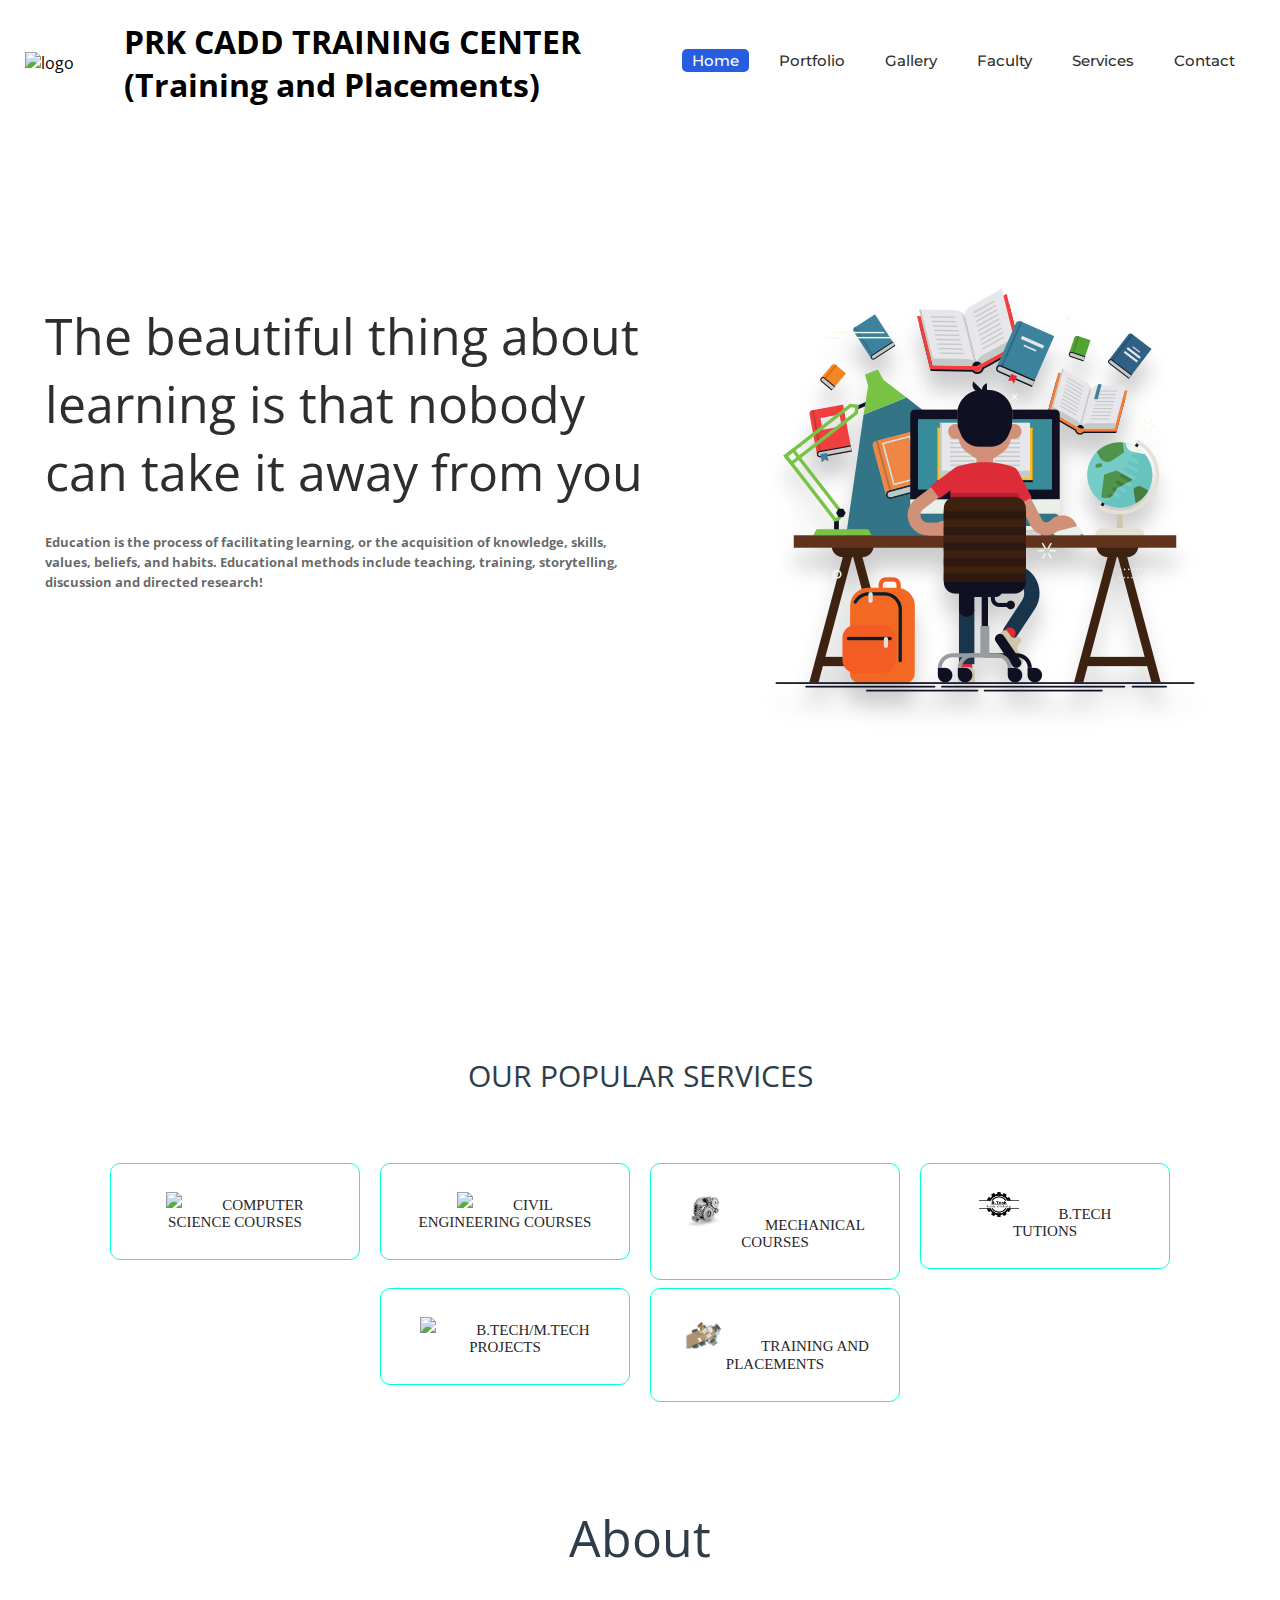
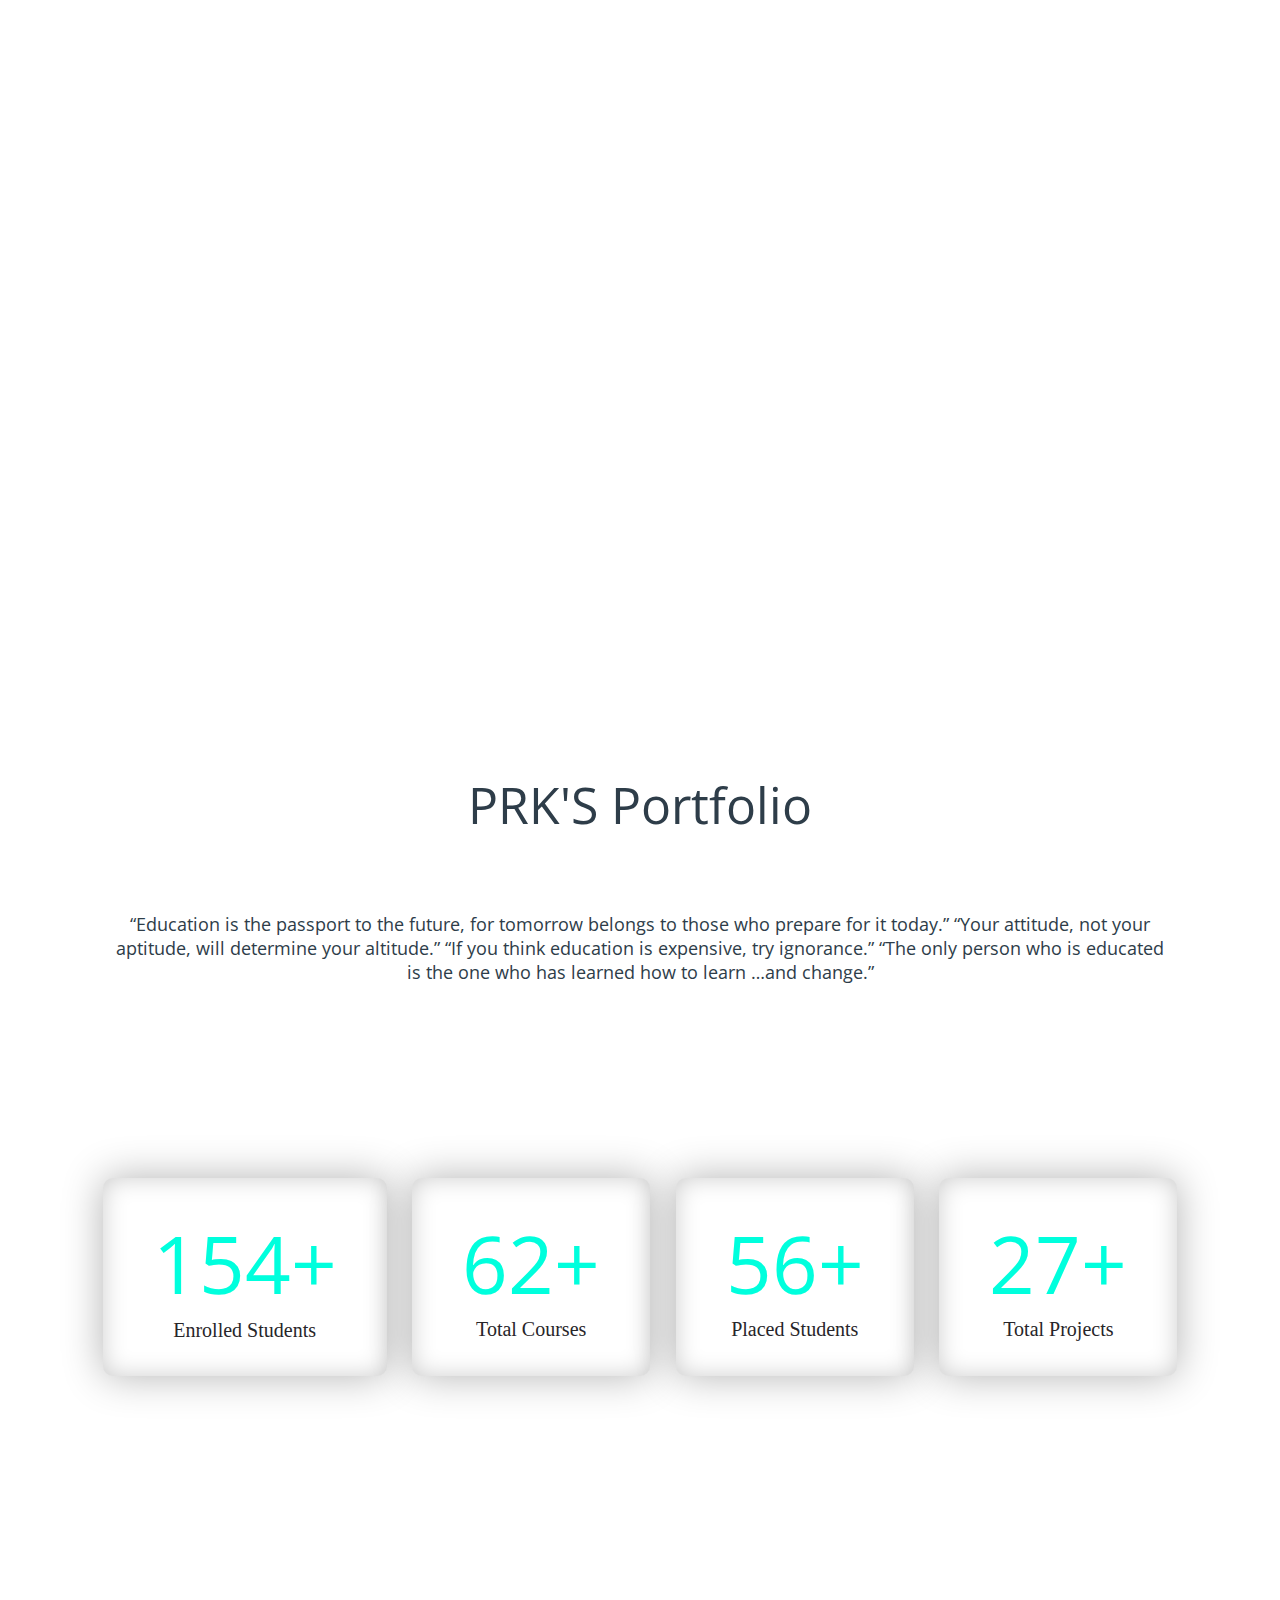
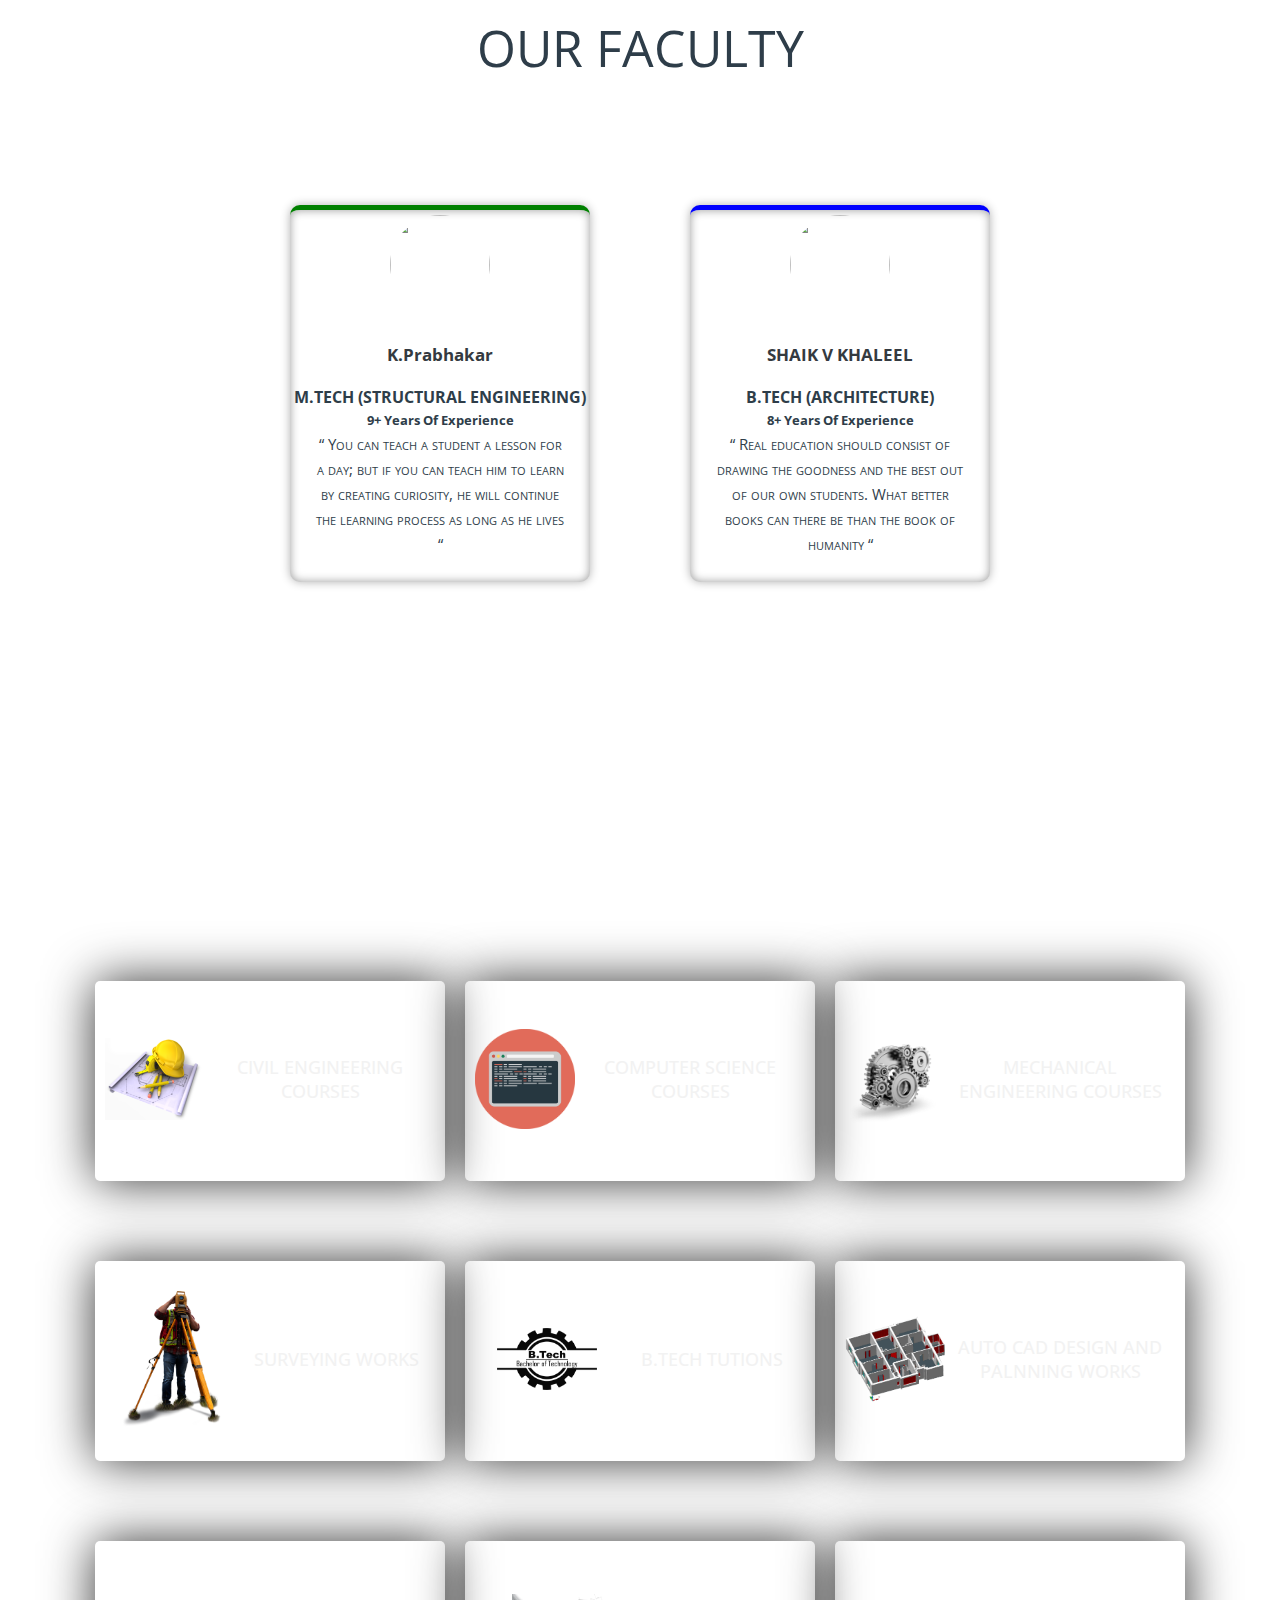
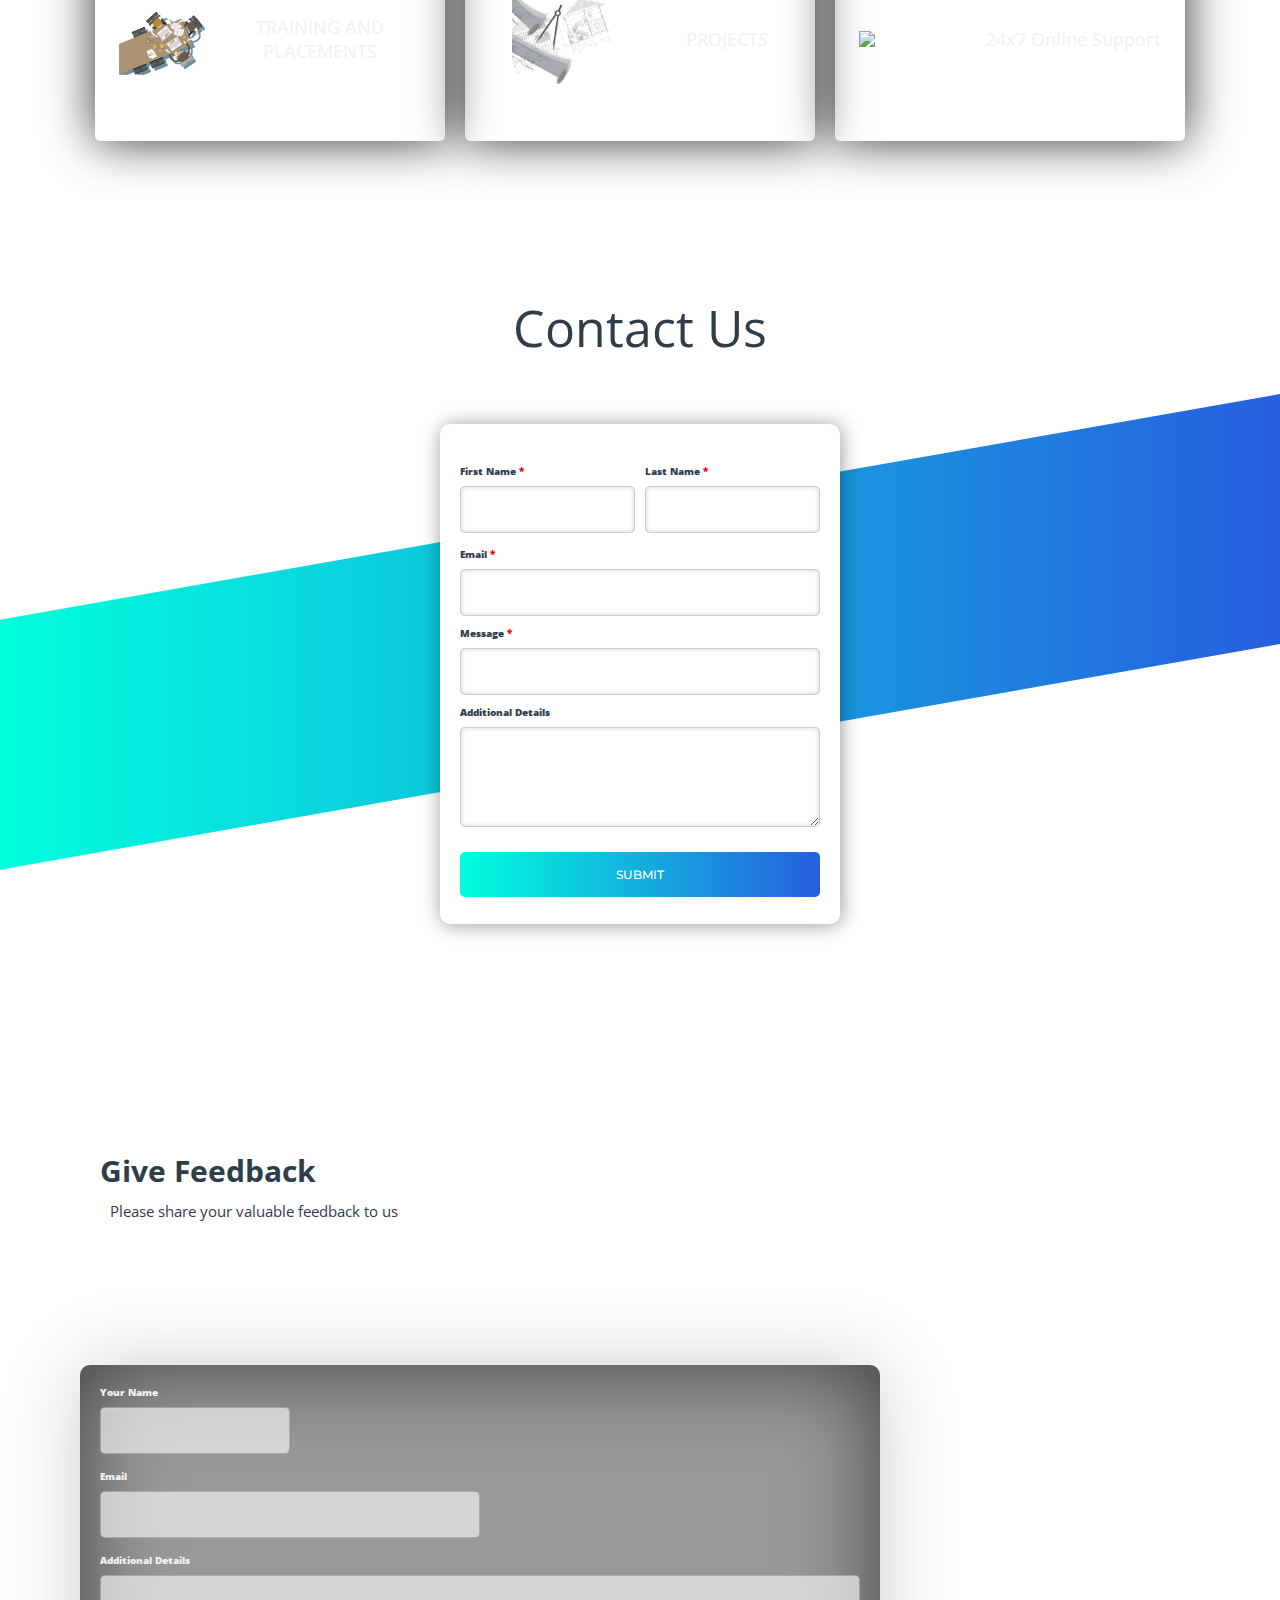
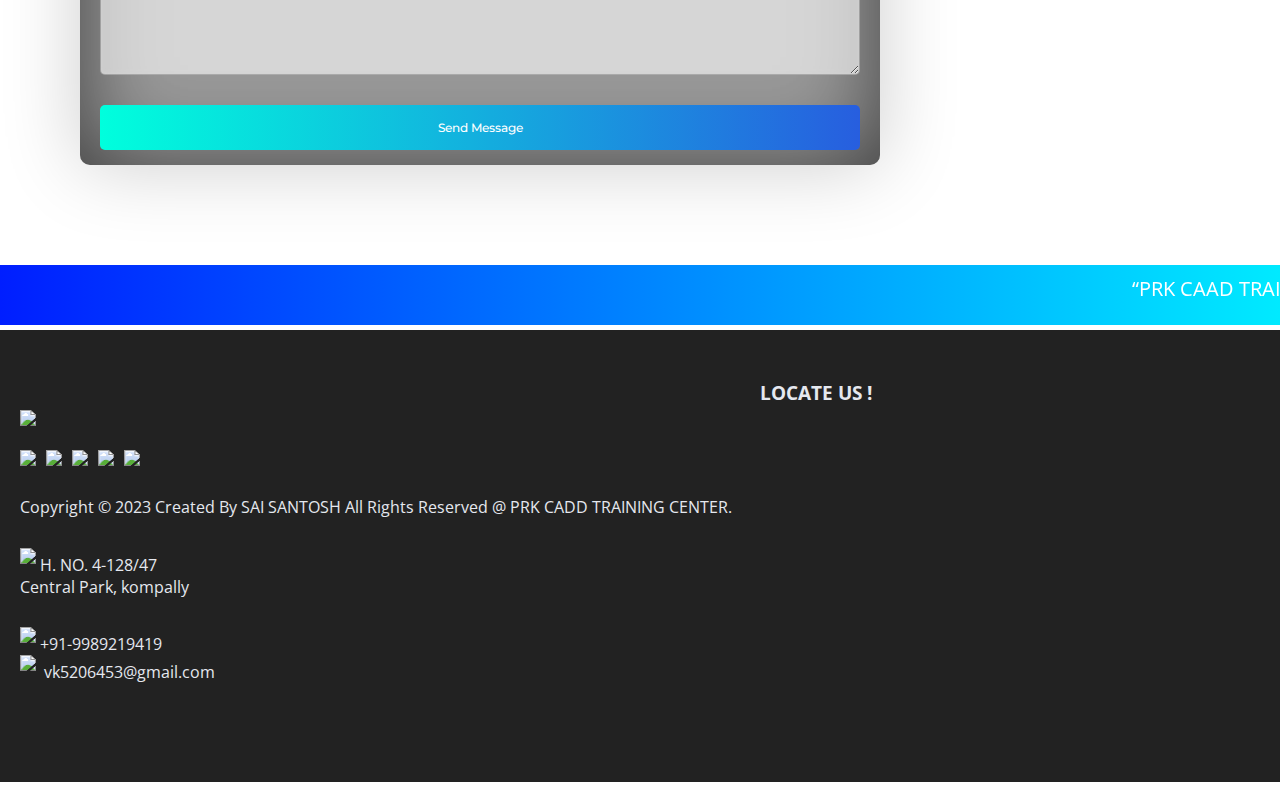
==== index.html @ 5e83eb1a "Add files via upload" ====
<!DOCTYPE html>
<html>
<head>
	<link rel="shortcut icon" type="png" href="images\icon\logo.png">
	<meta charset="utf-8">
	<meta http-equiv="X-UA-Comaptible" content="IE=edge">
	<title>PRK CADD TRAINING CENTER</title>
	<meta name="desciption" content="">
	<meta name="viewport" content="width=device-width, initial-scale=1">
	<link rel="stylesheet" type="text/css" href="style.css">
	<script type="text/javascript" src="script.js"></script>
	<script src="https://code.jquery.com/jquery-3.2.1.js"></script>
	<script>
		$(window).on('scroll', function(){
  			if($(window).scrollTop()){
  			  $('nav').addClass('black');
 			 }else {
 		   $('nav').removeClass('black');
 		 }
		})
	</script>
</head>
<body>
<!-- Navigation Bar -->
	<header id="header">
		<nav>
			<div class="logo"><img src="images\icon\logo.png" alt="logo"></div>

			<h1> PRK CADD TRAINING CENTER <br>   (Training and Placements)</h1>
			
			
			<ul>
				<li><a class="active" href="">Home</a></li>
				<li><a href="#portfolio_section">Portfolio</a></li>
				<li><a href="#portfolio_section">Gallery</a></li>
				<li><a href="#team_section">Faculty</a></li>
				<li><a href="#services_section">Services</a></li>
				<li><a href="#contactus_section">Contact</a></li>
			</ul>
			
			<img src="images/icon/menu.png" class="menu" onclick="sideMenu(0)" alt="menu">
		</nav>
		<div class="head-container">
			<div class="quote">
				<p>The beautiful thing about learning is that nobody can take it away from you</p>
				<h5>Education is the process of facilitating learning, or the acquisition of knowledge, skills, values, beliefs, and habits. Educational methods include teaching, training, storytelling, discussion and directed research!</h5>
				
			</div>
			<div class="svg-image">
				<img src="pcView.png" alt="svg">
			</div>
		</div>
		<div class="side-menu" id="side-menu">
			<div class="close" onclick="sideMenu(1)"><img src="images/icon/close.png" alt=""></div>
			<div class="user">
				<img src="images\icon\logo.png" alt="Username">
				<p>PRK CADD TRAINING CENTER (Training and Placements)</p>
			</div>
			<ul>
				<li><a href="#about_section">About</a></li>
				<li><a href="#portfolio_section">Portfolio</a></li>
				<li><a href="#portfolio_section">Gallery</a></li>
				<li><a href="#team_section">Faculty</a></li>
				<li><a href="#services_section">Services</a></li>
				<li><a href="#contactus_section">Contact</a></li>
				<li><a href="#feedBACK">Feedback</a></li>
			</ul>
		</div>
	</header>


<!-- Some Popular Subjects -->
	<div class="title">
		<span>OUR POPULAR SERVICES </span>
	</div>
	<br><br>
	<div class="course">
		<center><div class="cbox">
		<div class="det"><a href="subjects\computer_courses.html"><img src="images\courses\comimg.png">COMPUTER SCIENCE COURSES</a></div>
		<div class="det"><a href="subjects\civilengco.html"><img src="images\courses\civillg.jpeg">CIVIL ENGINEERING COURSES</a></div>
		<div class="det"><a href="subjects\mech.html"><img src="gallery\services\mech.png">MECHANICAL COURSES</a></div>
		<div class="det"><a href="subjects\b.techtu.html"><img src="gallery\services\btech.png">B.TECH TUTIONS</a></div>
		</div></center>
		<div class="cbox">
		<div class="det"><a href=""><img src="C:\Users\SAI SANTOSH\Desktop\prk2\gallery\services\proje.png">B.TECH/M.TECH PROJECTS</a></div>
		<div class="det"><a href=""><img src="gallery\services\placem.png">TRAINING AND PLACEMENTS</a></div>
		
		
		</div>
	</div>

	
<!-- ABOUT -->
	<div class="diffSection" id="about_section">
		<center><p style="font-size: 50px; padding: 100px">About</p></center>
		<div class="about-content">
				<div class="side-image">
					<img class="sideImage" src="images\extra\e4.jpg">
				</div>
				<div class="side-text">
					<h2>PRK CADD CENTRE </h2>
					<h3> Center of software education excellence !</h3>
					<p>Established in the year 2014, PRK CADD Training Center ( Training & Placements) in Kompally, Rangareddy, Hyderabad is a top player in the category Computer Software Training Institutes in the Rangareddy, Hyderabad.</p>
					<p>PRK CADD Training Center ( Training & Placements) in Rangareddy, Hyderabad is one of the leading businesses in the Computer Software Training Institutes. Also known for Computer Training Institutes, Language Classes For English Conversation, Computer Software Training Institutes, Computer Training Institutes For Python, Computer Training Institutes For Java, AUTOCAD Training Institutes, Computer Training Institutes For MS Office, Computer Training Institutes For C Programming and much more. Find Address, Contact Number, Reviews & Ratings, Photos, Maps of PRK CADD Training Center ( Training & Placements), Rangareddy, Hyderabad.</p>
				</div>
		</div>
	</div>


<!-- PORTFOLIO -->
	<div class="diffSection" id="portfolio_section">
		<center><p style="font-size: 50px; padding: 100px; padding-bottom: 40px;">PRK'S Portfolio</p></center>
		<div class="content">
			<p>
				“Education is the passport to the future, for tomorrow belongs to those who prepare for it today.” “Your attitude, not your aptitude, will determine your altitude.” “If you think education is expensive, try ignorance.” “The only person who is educated is the one who has learned how to learn …and change.”
			</p>
		</div>
	</div>
	<div class="extra">
		<p>The count is incresing day on day..</p>
		<div class="smbox">
		<span><center><div class="data">154+</div><div class="det">Enrolled Students</div></center></span>
		<span><center><div class="data">62+</div><div class="det">Total Courses</div></center></span>
		<span><center><div class="data">56+</div><div class="det">Placed Students</div></center></span>
		<span><center><div class="data">27+</div><div class="det">Total Projects</div></center></span>
		</div>
	</div>


	
		
	



<!-- TEAM -->
	<div class="diffSection" id="team_section">
		<center><p style="font-size: 50px; padding-top: 100px; padding-bottom: 60px;">OUR FACULTY</p></center>
		<div class="totalcard">
			<div class="card">
				<center><img src="images\creator\prk.jpg"></center>
				<center><div class="card-title">K.Prabhakar
				</div>
				<div id="detail">
					<h4> M.TECH (STRUCTURAL ENGINEERING)</h4>
					<h5> 9+ Years Of Experience</h5>
					<p>“ You can teach a student a lesson for a day; but if you can teach him to learn by creating curiosity, he will continue the learning process as long as he lives “</p>
					<div class="duty"></div>
					
				</div>
				</center>
			</div>
			<div class="card">
				<center><img src="images\creator\khaleel.jpg"></center>
				<center><div class="card-title">SHAIK V KHALEEL</div>
				<div id="detail">
					<h4> B.TECH (ARCHITECTURE)</h4>
					<h5> 8+ Years Of Experience</h5>
					<p>“ Real education should consist of drawing the goodness and the best out of our own students. What better books can there be than the book of humanity “</p>
					<div class="duty"></div>
					
				</div>
				</center>
			</div>
		</div>
	</div>


<!-- SERVICES -->
	<div class="service-swipe">
		<div class="diffSection" id="services_section">
		<center><p style="font-size: 50px; padding: 100px; padding-bottom: 40px; color: #fff;">Services</p></center>
		</div>
		<a href="subjects\civilengco.html"><div class="s-card"><img src="gallery\services\civil engineering.png"><p>CIVIL ENGINEERING COURSES</p></div></a>
		<a href="subjects\computer_courses.html"><div class="s-card"><img src="gallery\services\cse.png"><p>COMPUTER SCIENCE COURSES</p></div></a>
		<a href="subjects\mech.html"><div class="s-card"><img src="gallery\services\mech.png"><p>MECHANICAL ENGINEERING COURSES</p></div></a>
		<a href="#"><div class="s-card"><img src="gallery\services\surveying.png"><p>SURVEYING WORKS</p></div></a>
		<a href="subjects\b.techtu.html"><div class="s-card"><img src="gallery\services\btech.png"><p>B.TECH TUTIONS</p></div></a>
		<a href="#"><div class="s-card"><img src="gallery\services\autoplan.png"><p>AUTO CAD DESIGN AND PALNNING WORKS</p></div></a>
		<a href="#"><div class="s-card"><img src="gallery\services\placem.png"><p>TRAINING AND PLACEMENTS</p></div></a>
		<a href="#"><div class="s-card"><img src="gallery\services\proje.png"><p>PROJECTS</p></div></a>
		<a href="#contactus_section"><div class="s-card"><img src="images/icon/help.png"><p>24x7 Online Support</p></div></a>
	</div>



<!-- CONTACT US -->
	<div class="diffSection" id="contactus_section">
		<center><p style="font-size: 50px; padding: 100px">Contact Us</p></center>
		<div class="csec"></div>
		<div class="back-contact">
			<div class="cc">
			<form action="https://formspree.io/f/moqzjbyb"
			method="POST">
				<label>First Name <span class="imp">*</span></label><label style="margin-left: 185px">Last Name <span class="imp">*</span></label><br>
				<center>
				<input type="text" name="" style="margin-right: 10px; width: 175px" required="required"><input type="text" name="lname" style="width: 175px" required="required"><br>
				</center>
				<label>Email <span class="imp">*</span></label><br>
				<input type="email" name="mail" style="width: 100%" required="required"><br>
				<label>Message <span class="imp">*</span></label><br>
				<input type="text" name="message" style="width: 100%" required="required"><br>
				<label>Additional Details</label><br>
				<textarea name="addtional"></textarea><br>
				<button type="submit" id="csubmit">SUBMIT</button>
			</form>
			</div>
		</div>
	</div>


<!-- FEEDBACK -->
	<div class="title2" id="feedBACK">
		<span>Give Feedback</span>
		<div class="shortdesc2">
			<p>Please share your valuable feedback to us</p>
		</div>
	</div>

	<div class="feedbox">
		<div class="feed">
			<form action="mailto:vk5206453@@gmail.com" method="post" enctype="text/plain">
				<label>Your Name</label><br>
				<input type="text" name="" class="fname" required="required"><br>
				<label>Email</label><br>
				<input type="email" name="mail" required="required"><br>
				<label>Additional Details</label><br>
				<textarea name="addtional"></textarea><br>
				<button type="submit" id="csubmit">Send Message</button>
			</form>
		</div>
	</div>

<!-- Sliding Information -->
	<marquee style="background: linear-gradient(to right, #001eff, #00eaff); margin-top: 50px;" direction="left" onmouseover="this.stop()" onmouseout="this.start()" scrollamount="20"><div class="marqu">“PRK CAAD TRAINING CENTER A BEST PLACE OF CHOICE FOR ASPIRANTS LOOKING FOR THE TRAINING AND PLACEMENTS”</div></marquee>

<!-- FOOTER -->
<footer>
	<div class="footer-container">
		<div class="left-col">
			<img src="images\icon\logo.png" style="width: 150px;">
			<div class="logo"></div>
			<div class="social-media">
				<a href=""><img src="images\icon\fb.png"></a>
				<a href=""><img src="images\icon\insta.png"></a>
				<a href=""><img src="images\icon\tt.png"></a>
				<a href=""><img src="images\icon\ytube.png"></a>
				<a href=""><img src="images\icon\linkedin.png"></a>
			</div><br><br>
			<p class="rights-text">Copyright © 2023 Created By SAI SANTOSH All Rights Reserved @ PRK CADD TRAINING CENTER.</p>
			<br><p><img src="images\icon\location.png"> H. NO. 4-128/47 
				<br>Central Park, kompally</p><br>
			<p><img src="images\icon\phone.png"> +91-9989219419<br><img src="../images/icon/mail.png">&nbsp; vk5206453@gmail.com</p>
		</div>
		<div class="right-col">
			<!--location-->
			<h3> LOCATE US !</h3>

            <div style="width: 100%"><iframe width="500px" height="300px" frameborder="0" scrolling="no" marginheight="0" marginwidth="0" src="https://maps.google.com/maps?width=100%25&amp;height=600&amp;hl=en&amp;q=PRK%20CADD%20TRAINING%20CENTER%20KOMPALLY+(PRK%20CADD%20TRAINING%20CENTER)&amp;t=&amp;z=15&amp;ie=UTF8&amp;iwloc=B&amp;output=embed"><a href="https://www.maps.ie/distance-area-calculator.html">measure acres/hectares on map</a></iframe></div>
		</div>
	</div>
</footer>

</body>
</html>
---- style.css ----
@import url('https://fonts.googleapis.com/css?family=Montserrat:500&display=swap');
@import url('https://fonts.googleapis.com/css?family=Dancing+Script&display=swap');
@import url('https://fonts.googleapis.com/css?family=Open+Sans&display=swap');

* {
	box-sizing: border-box;
	margin: 0;
	padding: 40;
	padding-bottom: 1%;
}

html {
	scroll-behavior: smooth;
}
body {
	background: #FFF;
	font-family: 'Open Sans', sans-serif;
}

header {
	height: 90vh;
	/* background: #000; */
}
.black {
	box-shadow: 0 2px 10px rgba(0, 0, 0, 0.5);
}
nav {
	padding-top: 20px;
	padding-bottom: 20px;
	top: 0;
	position: fixed;
	display: flex;
	width: 100%;
	z-index: 1000;
	background: #fff;
	justify-content: space-around;
	transition: 1.5s;
	align-items: center;
}
nav ul {
	display: flex;
	align-items: center;
}
nav ul li {
	list-style: none;
	margin: 5px 10px;
}
nav ul li a {
	padding: 2px 10px;
	color: #2e2e2e;
	cursor: pointer;
	transition: .5s;
	text-decoration: none;
}
nav ul li a:hover {
	color: #fff;
	border-radius: 5px;
	background: #275edf;
}
.active {
	color: #fff;
	border-radius: 5px;
	background: #275edf;
}
.srch {
	padding: 2px 10px;
	display: flex;
	/* align-items: center; */
	justify-content: center;
	/* background: #0066ff; */
	border: 1px solid;
	border-radius: 20px;
}
.srch img {
	width: 25px;
	cursor: pointer;
}
.srch .search {
	/* padding: 2px 10px; */
	outline: none;
	border: none;
	background: transparent;
}

.get-started {
	margin-left: 50px;
	padding: 5px 20px;
	border: 2px solid #275edf;
	border-radius: 20px;
	text-decoration: none;
	
	transition: .5s;
	background-color: #275edf;
	color: #fff;
}
.get-started:hover {
	color: #2e2e2e;
	background: #fff;
}
.logo img{
	width: 120px;
	cursor: pointer;
	transition: all 1s;
}

a, button {
	float: left;
	font-family: "Montserrat", sans-serif;
	font-weight: 500;
	font-size: 15px;
	color: #2E3D49;
	display: block;
	text-decoration: none;
	text-align: center;
}
.head-container {
	margin-top: 245px;
	display: flex;
	flex-wrap: wrap;
	align-items: center;
	justify-content: space-around;
}
.quote {
	width: 600px;
	transform: translateY(-50px);
}
.quote h5 {
	margin-top: 20px;
	color: #0009;
	line-height: 20px;
}
.quote p {
	font-size: 50px;
	color: #2e2e2e;
}
.quote .play {
	margin-top: 20px;
	display: flex;
	/* justify-content: center; */
	align-items: center;
}
.quote .play img {
	width: 45px;
	cursor: pointer;
	filter: drop-shadow(0 0 10px #0002);
}
.quote .play span a{
	margin-left: 10px;
	font-size: 20px;
	font-weight: 900;
	color: rgba(0, 0, 0, 0.8);
	cursor: pointer;
}
.svg-image img{
	width: 500px;
	filter: drop-shadow(0 20px 10px rgba(0,0,0,0.2));
}

/* SIDE MENU */
.menu {
	cursor: pointer;
	width: 25px;
	display: none;
}
.side-menu {
	width: 100%;
	height: 100%;
	background: rgba(0, 42, 255, 0.993);
	position: absolute;
	top: 0;
	transition: .8s;
	z-index: 2000;
	transform: translateX(-100%);
}
.side-menu ul {
	margin-top: 35%;
	display: flex;
	flex-direction: column;
	justify-content: center;
	/* background: #00ffdd; */
}
.side-menu ul li {
	list-style: none;
	/* background: #009900; */
	display: flex;
	justify-content: center;
	align-items: center;
	/* border-bottom: 1px solid #fff; */
	/* padding: 10px 0px; */
}
.side-menu ul li:hover a{
	background: #fff;
	color: #275edf;
}
.side-menu ul li a{
	color: #FFF;
	width: 100%;
	font-size: 1em;
	/* background: #2E3D49; */
	text-decoration: none;
	padding: 15px 0px;
}
.close img{
	float: right;
	width: 35px;
	cursor: pointer;
	margin: 10px;
}
.user {
	display: flex;
	justify-content: center;
	align-items: center;
	margin-top: 10%;
}
.user img {
	width: 60px;
	border-radius: 50%;
	border: 2px solid #fff;
	filter: drop-shadow(0 10px 20px #0004);
	margin-right: 30px;
	cursor: pointer;
}
.user p {
	color: #fff;
	cursor: pointer;
}
.user img, .user p {
	opacity: 1;
}
/*Common things in all sections*/
#about_section, #portfolio_section, #team_section, #services_section, #contactus_section {
	font-family: 'Open Sans', sans-serif;
	color: #2E3D49;
	position: relative;
}
.diffSection {
	width: 100%;
	/*position: relative;*/
	justify-content: center;
	align-items: center;
}
.diffSection .content {
	margin: 10px;
	text-align: center;
	padding: 10px 100px;
	font-size: 1.1em;
}

/*PORTFOLIO*/
.extra {
	width: 100%;
}
.extra p {
	padding: 30px;
	padding-bottom: 150px;
	font-size: 50px;
	text-align: center;
	color: #fff;
	background-image: linear-gradient(rgba(0,0,0,0),rgba(0,0,0,0.7)),url("images/extra/b1.jpg");
	background-size: cover;
	background-attachment: fixed;
	font-family: cursive;
	z-index: -9;
}
.smbox {
	display: flex;
	flex-wrap: wrap;
	transform: translateY(-100px);
	justify-content: center;
}
.smbox span {
	margin: 1%;
	background: #fff;
	box-shadow: inset 0px 0px 25px rgba(0,0,0,0.2),
						0 0 40px rgba(0,0,0,0.3);
	border-radius: 10px;
	padding: 30px 50px;
	cursor: pointer;
}
.smbox span:hover {
	transform: scale(1.3);
	transition: .5s ease;
}
.smbox .data {
	font-size: 80px;
	color: #00ffdd;	
}
.smbox .det {
	font-size: 20px;
	color: #272529;
	font-family: cursive;
}

/*Title*/
.title {
	 margin-top: 0px; 
	font-family: 'Open Sans', sans-serif;
	font-size: 30px;
	text-align: center;
	color: #2E3D49;
}

/*ABOUT*/
.about-content {
	width: 100%;
	position: relative;
	justify-content: center;
	flex-wrap: wrap;
	display: flex;
	align-items: center;
}
.about-content .side-text {
	width: 550px;
	padding: 50px 40px;
	background: #fff;
	box-shadow: 2px 0 100px rgba(0,0,0,0.3);
	border-radius: 5px;
	text-align: justify;
	line-height: 22px;
	opacity: 0;
	transform: translateX(-100px);
	transition: 1s ease-in-out;
}
.about-content .side-text-appear {
	opacity: 1;
	transform: translateX(0px);
}
.about-content .side-text h2 {
	padding: 10px;
}
.about-content .side-text p {
	padding: 10px;
}
.about-content .side-image img {
	width: 90%;
	border-radius: 5px;
}
.sideImage {
	transform: translateX(100px);
	opacity: 0;
	transition: .8s ease-in-out;
}
.sideImage-appear {
	opacity: 1;
	transform: translateX(0px);
}

/*POPULAR SUBJECTS*/
.cbox {
	position: relative;
	width: 100%;
	display: inline-flex;
	flex-wrap: wrap;
	justify-content: center;
}
.cbox .det {
	width: 250px;
	height: 80px;
	margin: 10px;
	background: #fff;
	cursor: pointer;
}
.cbox .det a{
	justify-content: space-around;
	width: 250px;
	padding: 28px;
	border-radius: 10px;
	border: 1px solid #00ffdd;
	font-size: 15px;
	color: #272529;
	font-family: cursive;
	text-decoration: none;
}
.cbox .det a:hover {
	background: linear-gradient(to right, #00ffdd, #275edf);
	color: white;
}
.cbox .det a:hover img{
	filter: brightness(100);
}
.cbox img {
	width: 40px;
	margin-right: 40px;
}

/*TEAM SECTION*/
.totalcard {
	width: 100%;
	display: flex;
	flex-wrap: wrap;
	align-items: center;
	justify-content: center;
	margin-bottom: 50px;
}
.totalcard .card {
	margin: 50px;
	width: 300px;
	border-radius: 10px;
	background: #fff;
}
.totalcard .card{
	box-shadow: inset 0 0 10px rgba(0,0,0,0.4),
					0 0 10px rgba(0,0,0,0.3);
}
.card:nth-child(1){
	border-top: 5px solid green;
}
.card:nth-child(2){
	border-top: 5px solid blue;
}
.card:nth-child(1):hover {
	box-shadow: inset 0px 0px 10px rgba(0,255,0,0.5),
				1px 1px 30px rgba(0,255,0,0.5);
}
.card:nth-child(2):hover {
	box-shadow: inset 0px 0px 10px rgba(0,0,255,0.5),
				1px 1px 30px rgba(0,0,255,0.5);
}
.totalcard .card img {
	width: 100px;
	height: 100px;
	margin-top: 5px;
	cursor: pointer;
	border-radius: 50px;
	transition-duration: .8s;
}
.totalcard .card img:hover {
	transform: scale(3.5);
	border-radius: 0;
	box-shadow: 0 0 20px rgba(0,0,0,0.5);
}
#detail p{
	font-size: 15px;
	line-height: 25px;
	font-variant: small-caps;
	text-align: center;
	margin: 25px;
	margin-bottom: 0px;
	margin-top: 0px;
}
#detail button {
	outline: none;
	border-radius: 10px;
	border-style: none;
	border: 1px solid black;
	padding: 9px 25px;
	cursor: pointer;
	transition-duration: .4s;
}
#detail a {
	bottom: 80px;
	text-decoration: none;
	margin-bottom: 30px;
	margin-top: 20px;
	margin-left: 90px;
	align-self: center;
}
.btn-roshan:hover {
	background: rgba(0,255,0,0.7);
	color: #fff;
}
.btn-roshan2:hover {
	background: rgba(0,0,255,0.5);
	color: #fff;
}
.card-title {
	font-size: 17px;
	color: #343A40;
	padding: 20px;
	font-weight: 700;
}

/*Service Section*/
/*Service Section*/
.service-swipe {
	display: flex;
	flex-wrap: wrap;
	justify-content: center;
	align-items: center;
	background-image: linear-gradient(rgba(0,0,0,0),rgba(0,0,0,0.7)),url("bgservice.jpg");
	background-size: cover;
	background-attachment: fixed;
}
.service-swipe .s-card img {
	width: 100px;
}
.service-swipe a {
	padding: 0;
	margin: 40px 10px;
}
.service-swipe .s-card {
	display: flex;
	justify-content: space-around;
	padding: 10px;
	align-items: center;
	text-align: center;
	width: 350px;
	height: 200px;
	box-shadow: inset 0 0 20px rgba(255,255,255,0.05),
					0 0 50px rgba(0,0,0,0.8);
	border-radius: 5px;
	cursor: pointer;
	transition-duration: .5s;
}
.service-swipe .s-card p {
	color: #f2f2f2;
	font-size: 1.2em;
	font-family: 'Open Sans',sans-serif;
}
.service-swipe .s-card:hover {
	box-shadow: 0 0 50px rgba(255,255,255,0.8);
	transform: translateY(-10px);
}

/*Contact Us Section*/
.csec {
	background: linear-gradient(to right, #00ffdd, #275edf);
	background-attachment: fixed; 
	position: absolute;
	width: 100%;
	height: 250px;
	top: 200px;
	content: '';
	transform-origin: top right;
	transform: skewY(-10deg);
	z-index: -1;
}
.back-contact {
	margin-top: 0px;
	transform: translateY(-50px);
	display: flex;
	align-items: center;
	justify-content: space-around;
}
.cc {
	height: 400px;
	width: 400px;
	height: 500px;
	border-radius: 10px;
	justify-content: center;
	box-shadow: 1px 1px 20px rgba(0,0,0,0.4);
	background: #fff;
}
.cc form {
	margin: 5%;
	margin-top: 40px;
	width: 90%;
	height: 90%;
}
.cc form label {
	position: absolute;
	color: #2E3D49;
	font-size: 10px;
	font-weight: 800;
}
.cc form input {
	padding: 15px;
	margin-bottom: 10px;
	border-radius: 5px;
	box-shadow: inset 0 0 5px lightgray;
	border: 1px solid rgba(0,0,0,0.2);
	outline: none;
	color: #2E3D49;
	font-weight: 600;
}
.imp {
	color: red;
}
form textarea {
	width: 100%;
	height: 100px;
	box-shadow: inset 0 0 5px lightgray;
	border: 1px solid rgba(0,0,0,0.2);
	border-radius: 5px;
	outline: none;
	color: #2E3D49;
	font-weight: 600;
	padding: 15px;
}
#csubmit {
	margin-top: 20px; 
	background: linear-gradient(to right, #00ffdd, #275edf);
	border-radius: 5px;
	border-style: none;
	outline: none;
	width: 100%;
	padding: 15px 25px;
	color: #fff;
	font-size: 12px;
	cursor: pointer;
}

/*REVIEW SECTION*/
#makeitfull {
	display: flex;
	justify-content: center;
	transform: translateY(35px);
}
#makeitfull img {
	width: 50px;
}
.review {
	background: #F8F8F8;
	width: 100%;
}
.rev-container {
	padding: 10px 10%;
	display: flex;
	flex-wrap: wrap;
	justify-content: space-around;
}
.rev-container .rev-card {
	/*overflow: hidden;*/
	width: 550px;
	height: 240px;
	margin-bottom: 40px;
	background: #fff;
	display: flex;
	padding: 10px;
	box-shadow: 2px 2px 20px rgba(0,0,0,0.2);
}
.rev-card:hover {
	box-shadow: 1px 1px 5px rgba(0,0,0,0.2);
}
.identity {
	display: flex;
	flex-wrap: wrap;
	justify-content: center;
	padding: 10px;
}
.identity img {
	width: 120px;
	height: 120px;
	transition-duration: .8s;
	border-radius: 50%;
}
.identity img:hover {
	transform: scale(2.2);
	border-radius: 0px;
	box-shadow: 0 0 20px rgba(0,0,0,0.3);
}
.identity p {
	width: 150px;
	font-weight: bold;
	color: #2E3D49;
	text-align: center;
}
.identity h6 {
	width: 150px;
	text-align: center;
}
.identity .rating img {
	width: 12px;
	height: 12px;
	margin-right: 5px;
}
.rev-cont {
	overflow: hidden;
}
.rev-cont #title {
	padding: 10px;
	color: #2E3D49;
	font-weight: bold;
}
.rev-cont #content {
	padding: 10px;
	font-size: .9em;
	color: #2E3D49;
	line-height: 22px;
	text-align: justify;
}


/*FEEDBACK*/
.title2 {
	position: relative;
	margin-top: 150px;
	margin-left: 100px;
}
.title2 span{
	font-weight: 700;
	font-family: 'Open Sans', sans-serif;
	font-size: 30px;
	color: #2E3D49;
}
.title2 .shortdesc2 {
	padding: 10px;
	font-family: 'Open Sans', sans-serif;
	font-size: 15px;
	color: #2E3D49;
	margin-bottom: 10px;
}
.feedbox {
	margin-top: 50px;
	width: 100%;
	display: flex;
	background-image: linear-gradient(rgba(0,0,0,0),rgba(0,0,0,0.7)),url("images/extra/b4.jpg");
	background-size: cover;
	padding: 50px 80px;
	background-attachment: fixed;
}
.feed {
	width: 800px;
	height: 400px;
	position: relative;
	border-radius: 10px;
	justify-content: center;
	box-shadow: inset 0 0 90px rgba(0,0,0,0.6),
					0 0 80px rgba(0,0,0,0.2);
	background: rgba(0,0,0,0.4);
}
.feed form {
	width: 100%;
	height: 100%;
	padding: 20px;
}

.feed form label {
	position: absolute;
	color: #f2f2f2;
	font-size: 10px;
	font-weight: 800;
}
.feed form input, .feed textarea {
	padding: 15px;
	border-radius: 5px;
	box-shadow: inset 0 0 5px lightgray;
	border: 1px solid rgba(0,0,0,0.2);
	outline: none;
	color: #2E3D49;
	background: #fff9;
	font-weight: 600;
}
.feed form input {
	margin-bottom: 15px;
	width: 50%;
}
.feed form .fname {
	width: 25%;
}
.feed form textarea {
	width: 100%;
	height: 100px;
}
.feed #csubmit {
	margin-top: 25px; 
	background: linear-gradient(to right, #00ffdd, #275edf);
	border-radius: 5px;
	border-style: none;
	outline: none;
	width: 100%;
	padding: 15px 25px;
	color: #fff;
	font-size: 12px;
	cursor: pointer;
}

/*SCROLLING TEXT*/
.marqu {
	text-align: center;
	justify-content: center;
	color: #fff;
	font-size: 20px;
	padding: 10px;
}

/*FOOTER*/
footer {
	color: #E5E8EF;
	background: #000D;
	padding: 50px 0; 
}
footer .footer-container {
	max-width: 1300px;
	margin: auto;
	padding: 0 20px;
	display: flex;
	justify-content: space-between;
	align-items: center;
	flex-wrap: wrap-reverse;
}
footer .social-media img{
	width: 22px;
}
footer .logo {
	width: 180px;
	color: #fff;
}
footer .social-media a{
	margin-right: 10px;
	font-size: 22px;
	text-decoration: none;
}
footer .right-col h1{
	font-size: 26px;
}
footer .border{
	width: 100px;
	height: 4px;
	background: linear-gradient(to right, #00ffdd, #275edf);
	margin: 2px;
}
footer .newsletter-form {
	display: flex;
	justify-content: center;
	align-items: center;
	flex-wrap: wrap;
}
footer input::placeholder {
  color: white !important;
}
footer .txtb {
	flex: 1;
	padding: 18px 40px;
	font-size: 16px;
	background: #343A40;
	border: none;
	font-weight: 700;
	outline: none;
	border-radius: 5px;
	min-width: 260px;
	margin-top: 20px;
	color: white;
}
footer .btn {
	margin-top: 20px;
	padding: 18px 40px;
	font-size: 16px;
	color: #f1f1f1;
	background: linear-gradient(to right, #00ffdd, #275edf);
	border: none;
	font-weight: 700;
	outline: none;
	border-radius: 5px;
	margin-left: 20px;
	cursor: pointer;
	transition: opacity .3s linear;	
}
footer .btn:hover {
	opacity: .7;
}

/*PROPERTIES FOR MAKING WEBSITE RESPONSIVE*/
@media screen and (max-width: 960px) {
	.footer-container {
		max-width: 600px;
	}
	.right-col {
		width: 100%;
		margin-bottom: 60px;
	}
	.left-col {
		width: 100%;
		text-align: center;
	}
	.social-media {
		display: flex;
		justify-content: center;
	}
	.logo {
		transition: 1s;
		margin-left: 30%;
	}
	nav ul, .srch, .get-started{
		display: none;
	}
	.menu {
		display: block;
	}
	nav {
		padding-bottom: 20px;
		border-bottom: 1px solid #0005;
		/* position: fixed; */
		/* top: 0; */
	}
	.quote p, .quote h5, .play {
		justify-content: center;
		text-align: center;
	}
	.quote p {
		font-size: 30px;
	}
	.service-container .right-side img {
		width: 90%;
	}
	.title {
		margin-top: 0px;
	}
	
}
@media screen and (max-width: 700px) {
	footer .btn{
		margin: 0;
		width: 100%;
		margin-top: 20px;
	}
	.svg-image img {
		width: 90%;
		margin: 20px;
		/* align-self: center; */
	}
}

@media screen and (max-width: 1000px) {	
	.feedbox form input, .feedbox form .fname{
		width: 100%;
	}
}
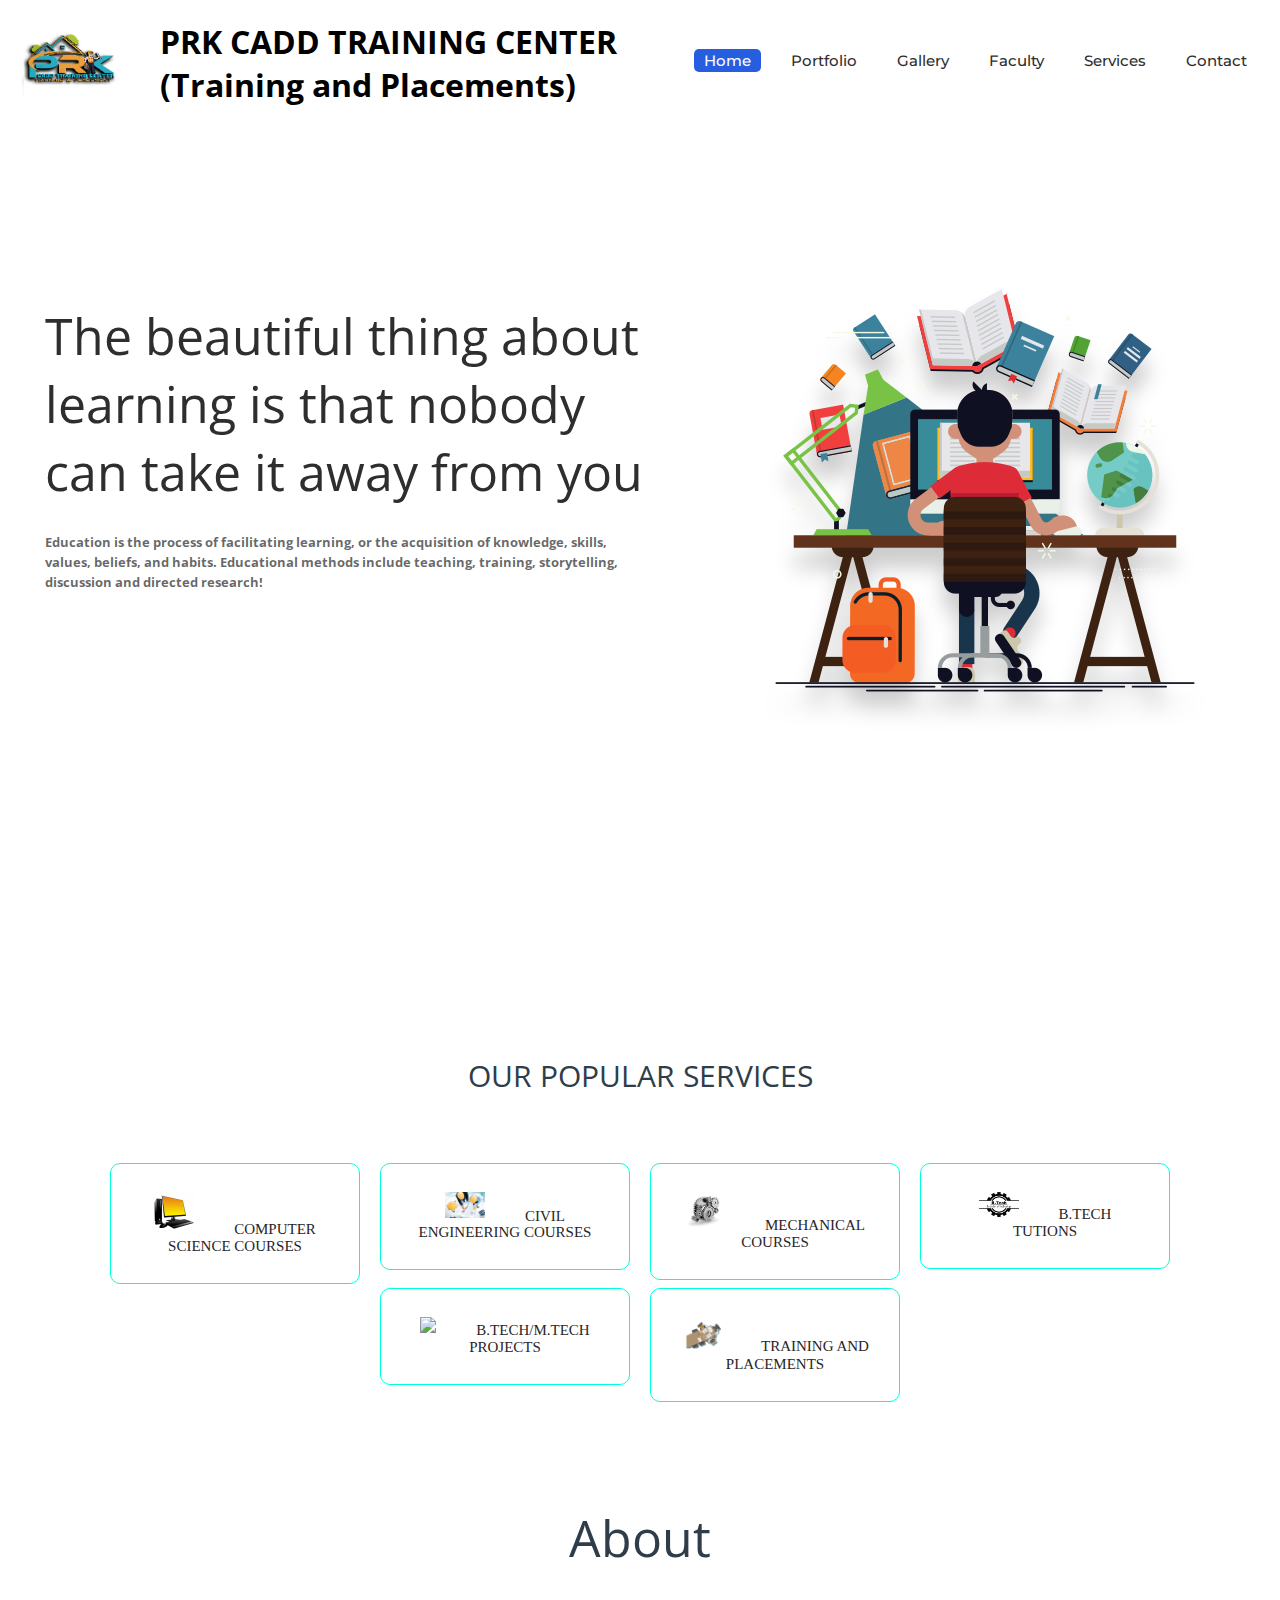
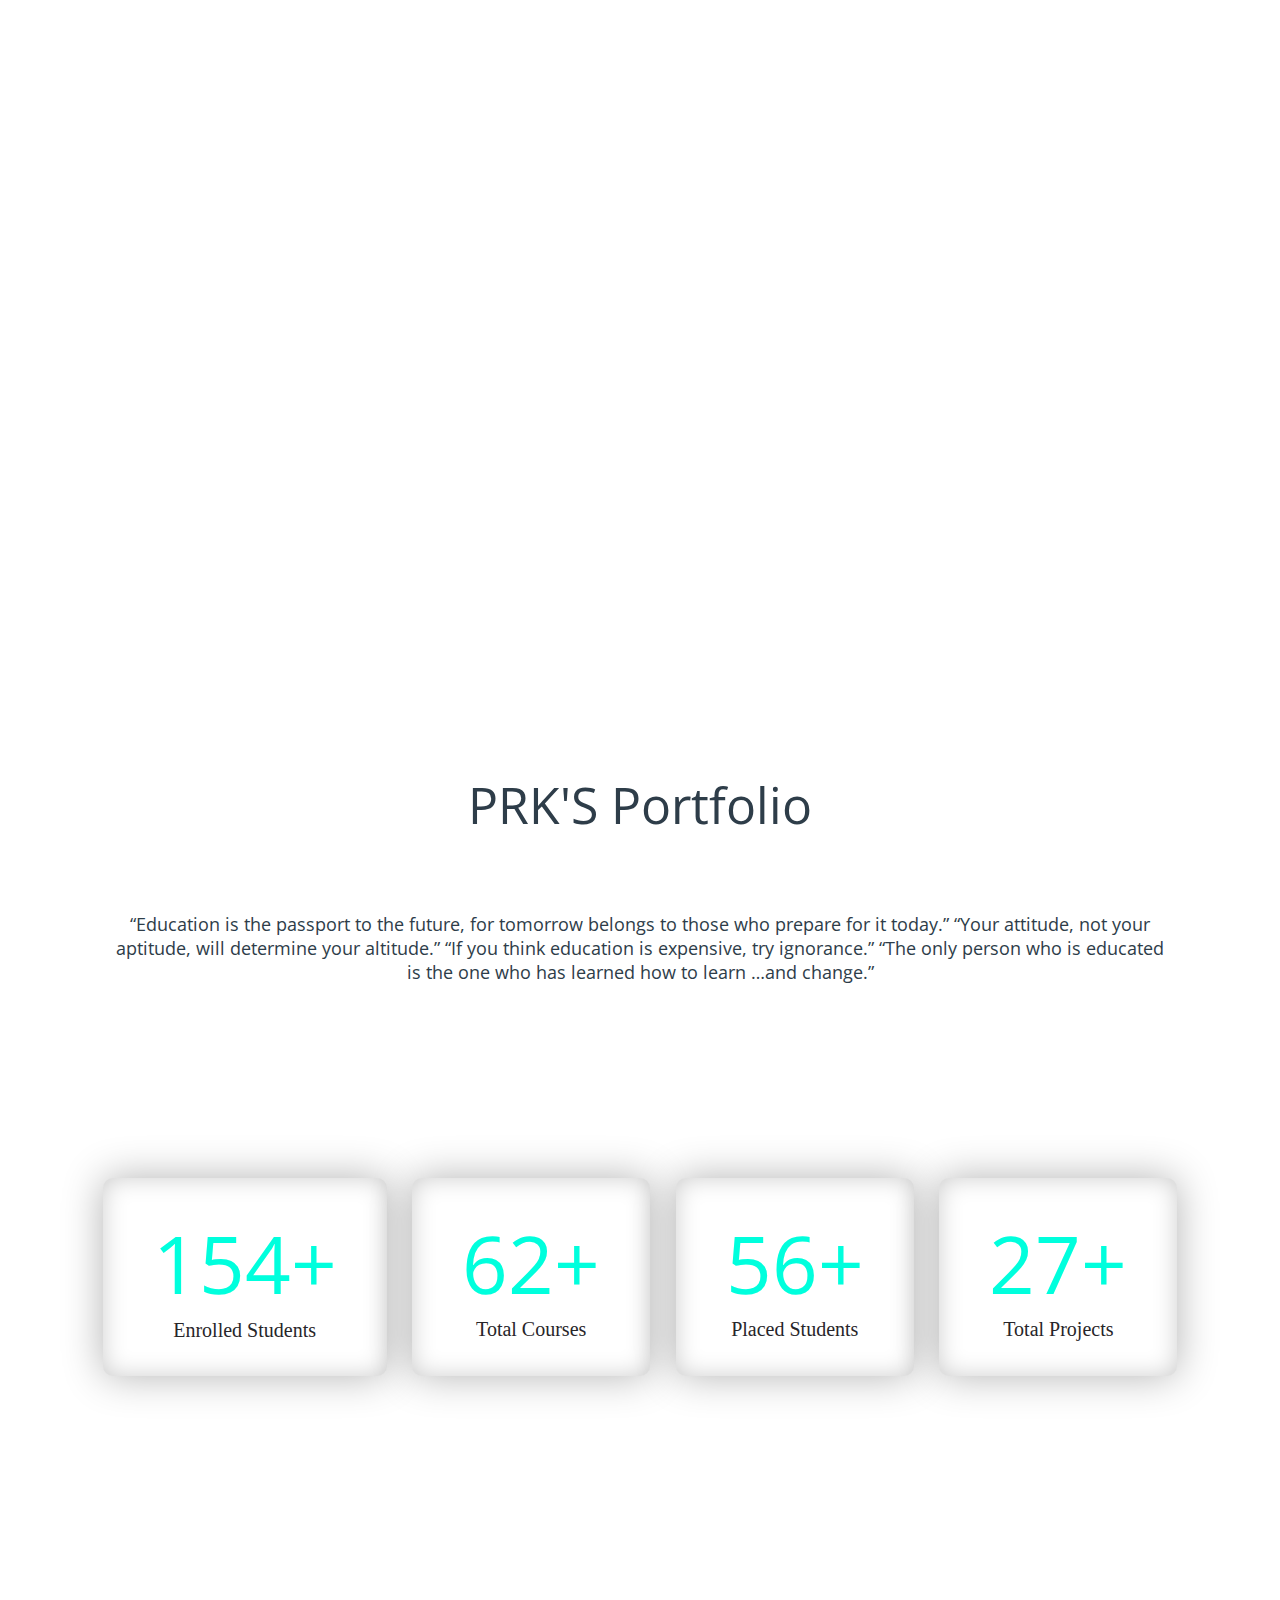
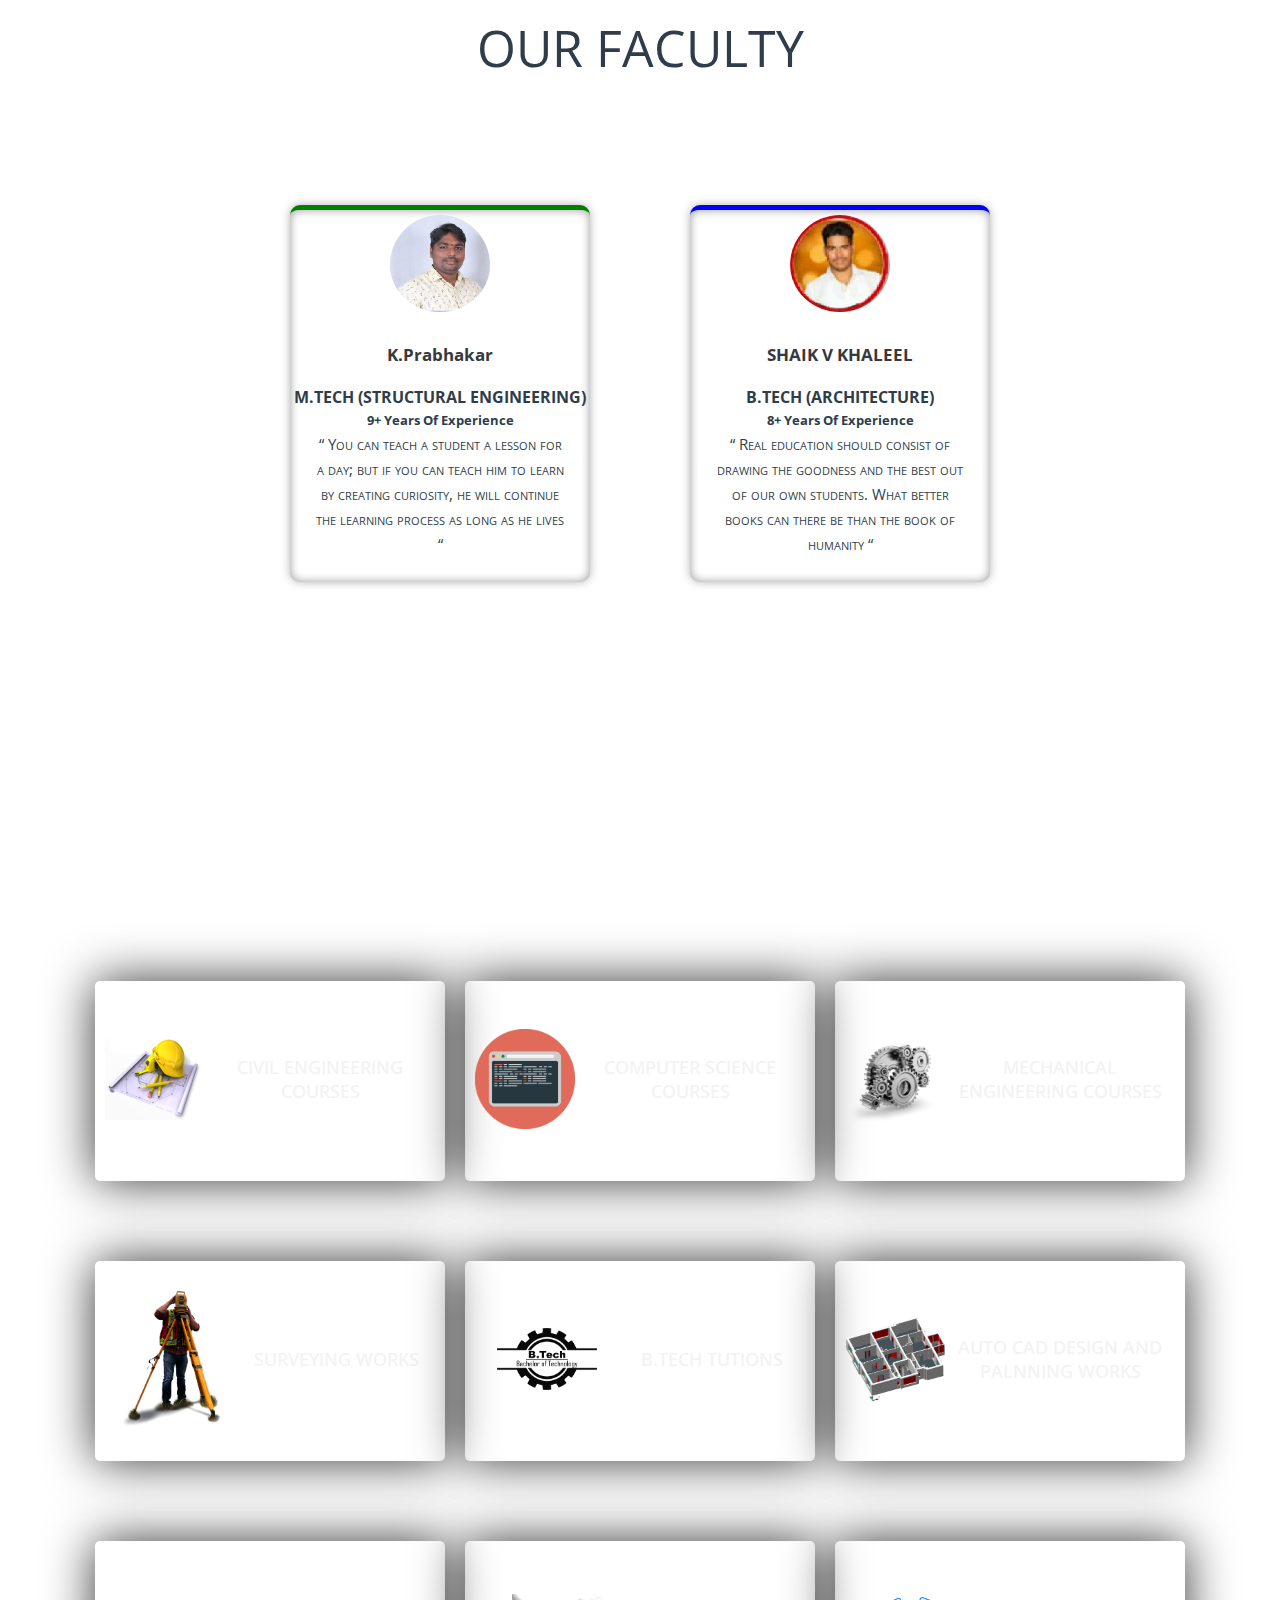
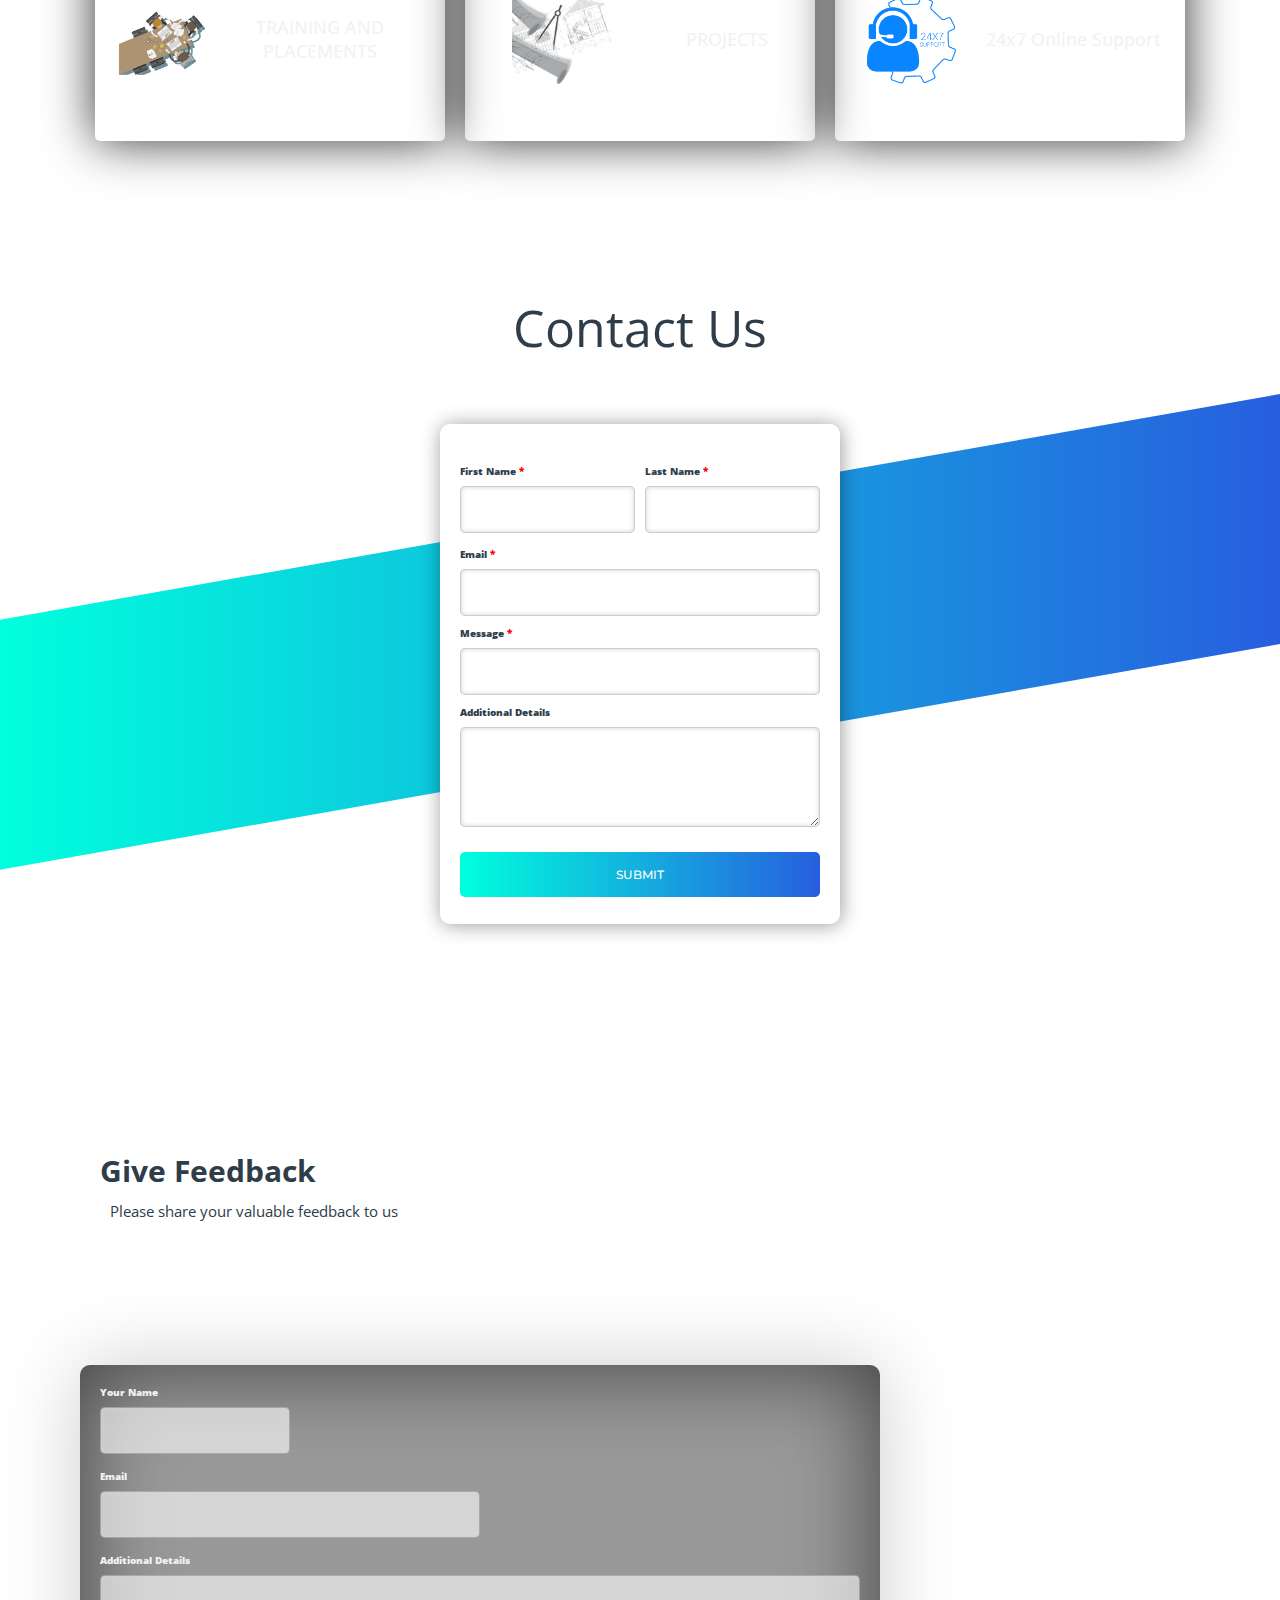
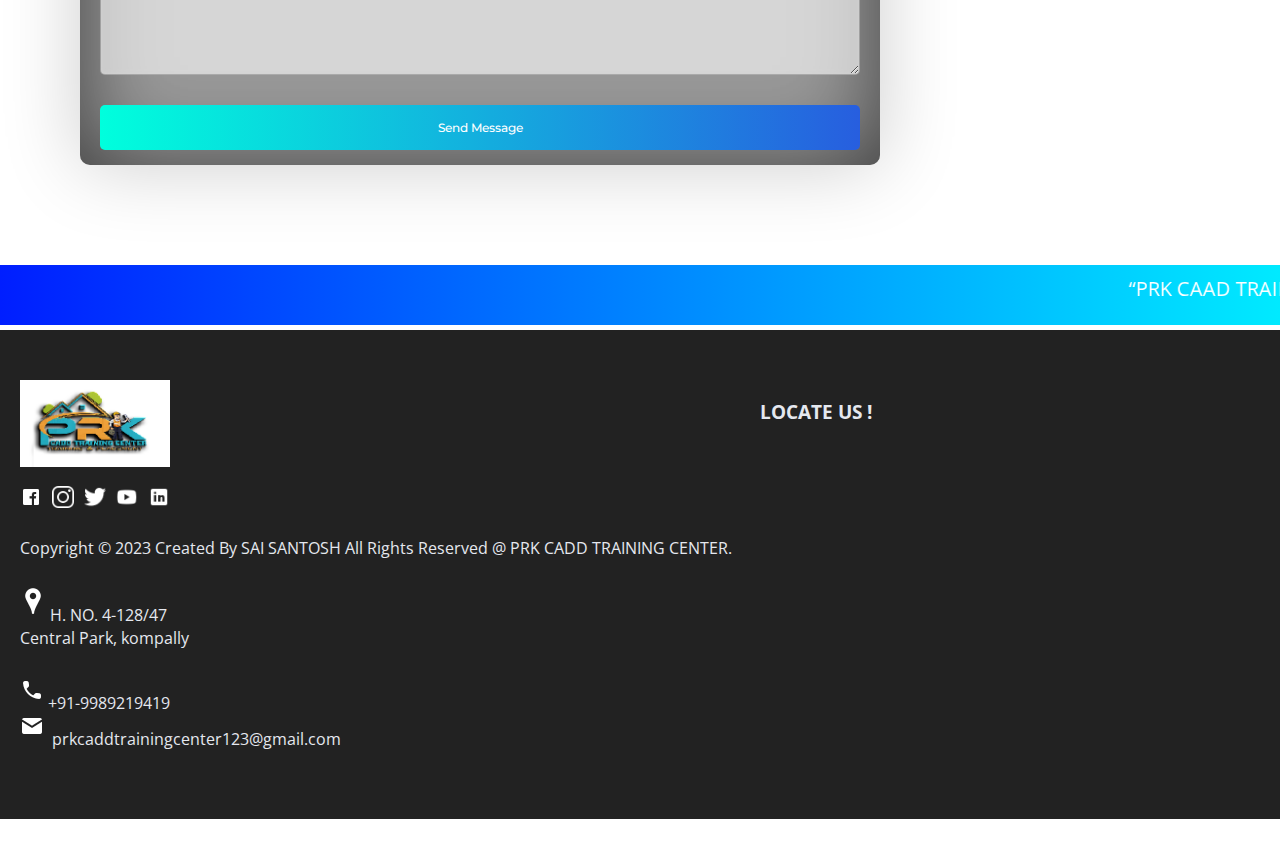
==== commit ff861f31: "Add files via upload" ====
--- a/index.html
+++ b/index.html
@@ -4,6 +4,7 @@
 	<link rel="shortcut icon" type="png" href="images\icon\logo.png">
 	<meta charset="utf-8">
 	<meta http-equiv="X-UA-Comaptible" content="IE=edge">
+	<meta name="viewport" content="width=device-width, initial-scale=1.0">
 	<title>PRK CADD TRAINING CENTER</title>
 	<meta name="desciption" content="">
 	<meta name="viewport" content="width=device-width, initial-scale=1">
@@ -219,7 +220,7 @@
 
 	<div class="feedbox">
 		<div class="feed">
-			<form action="mailto:vk5206453@@gmail.com" method="post" enctype="text/plain">
+			<form action="mailto:prkcaddtrainingcenter123@gmail.com" method="post" enctype="text/plain">
 				<label>Your Name</label><br>
 				<input type="text" name="" class="fname" required="required"><br>
 				<label>Email</label><br>
@@ -250,7 +251,7 @@
 			<p class="rights-text">Copyright © 2023 Created By SAI SANTOSH All Rights Reserved @ PRK CADD TRAINING CENTER.</p>
 			<br><p><img src="images\icon\location.png"> H. NO. 4-128/47 
 				<br>Central Park, kompally</p><br>
-			<p><img src="images\icon\phone.png"> +91-9989219419<br><img src="../images/icon/mail.png">&nbsp; vk5206453@gmail.com</p>
+			<p><img src="images\icon\phone.png"> +91-9989219419<br><img src="../images/icon/mail.png">&nbsp; prkcaddtrainingcenter123@gmail.com</p>
 		</div>
 		<div class="right-col">
 			<!--location-->
--- a/style.css
+++ b/style.css
@@ -5,7 +5,7 @@
 * {
 	box-sizing: border-box;
 	margin: 0;
-	padding: 40;
+	
 	padding-bottom: 1%;
 }
 
@@ -859,7 +859,7 @@
 	}
 	.logo {
 		transition: 1s;
-		margin-left: 30%;
+		margin-left: 5%;
 	}
 	nav ul, .srch, .get-started{
 		display: none;
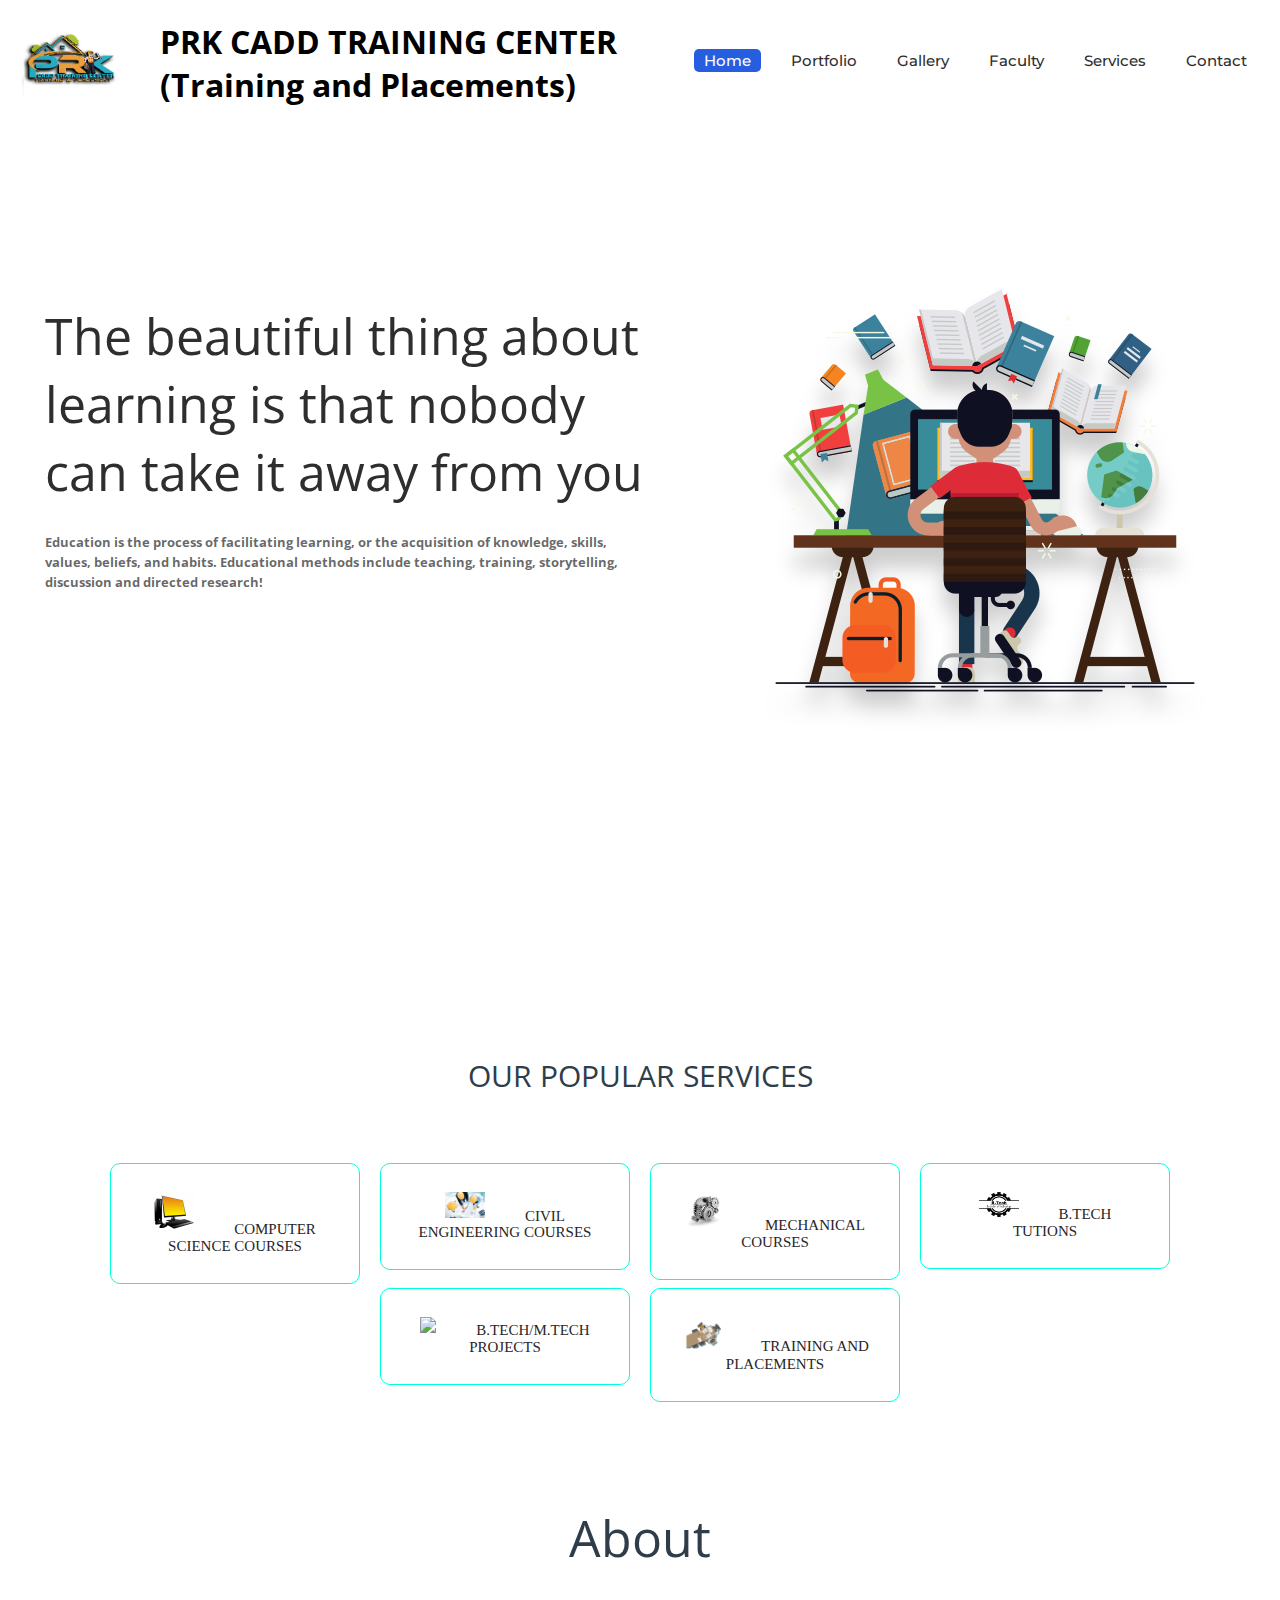
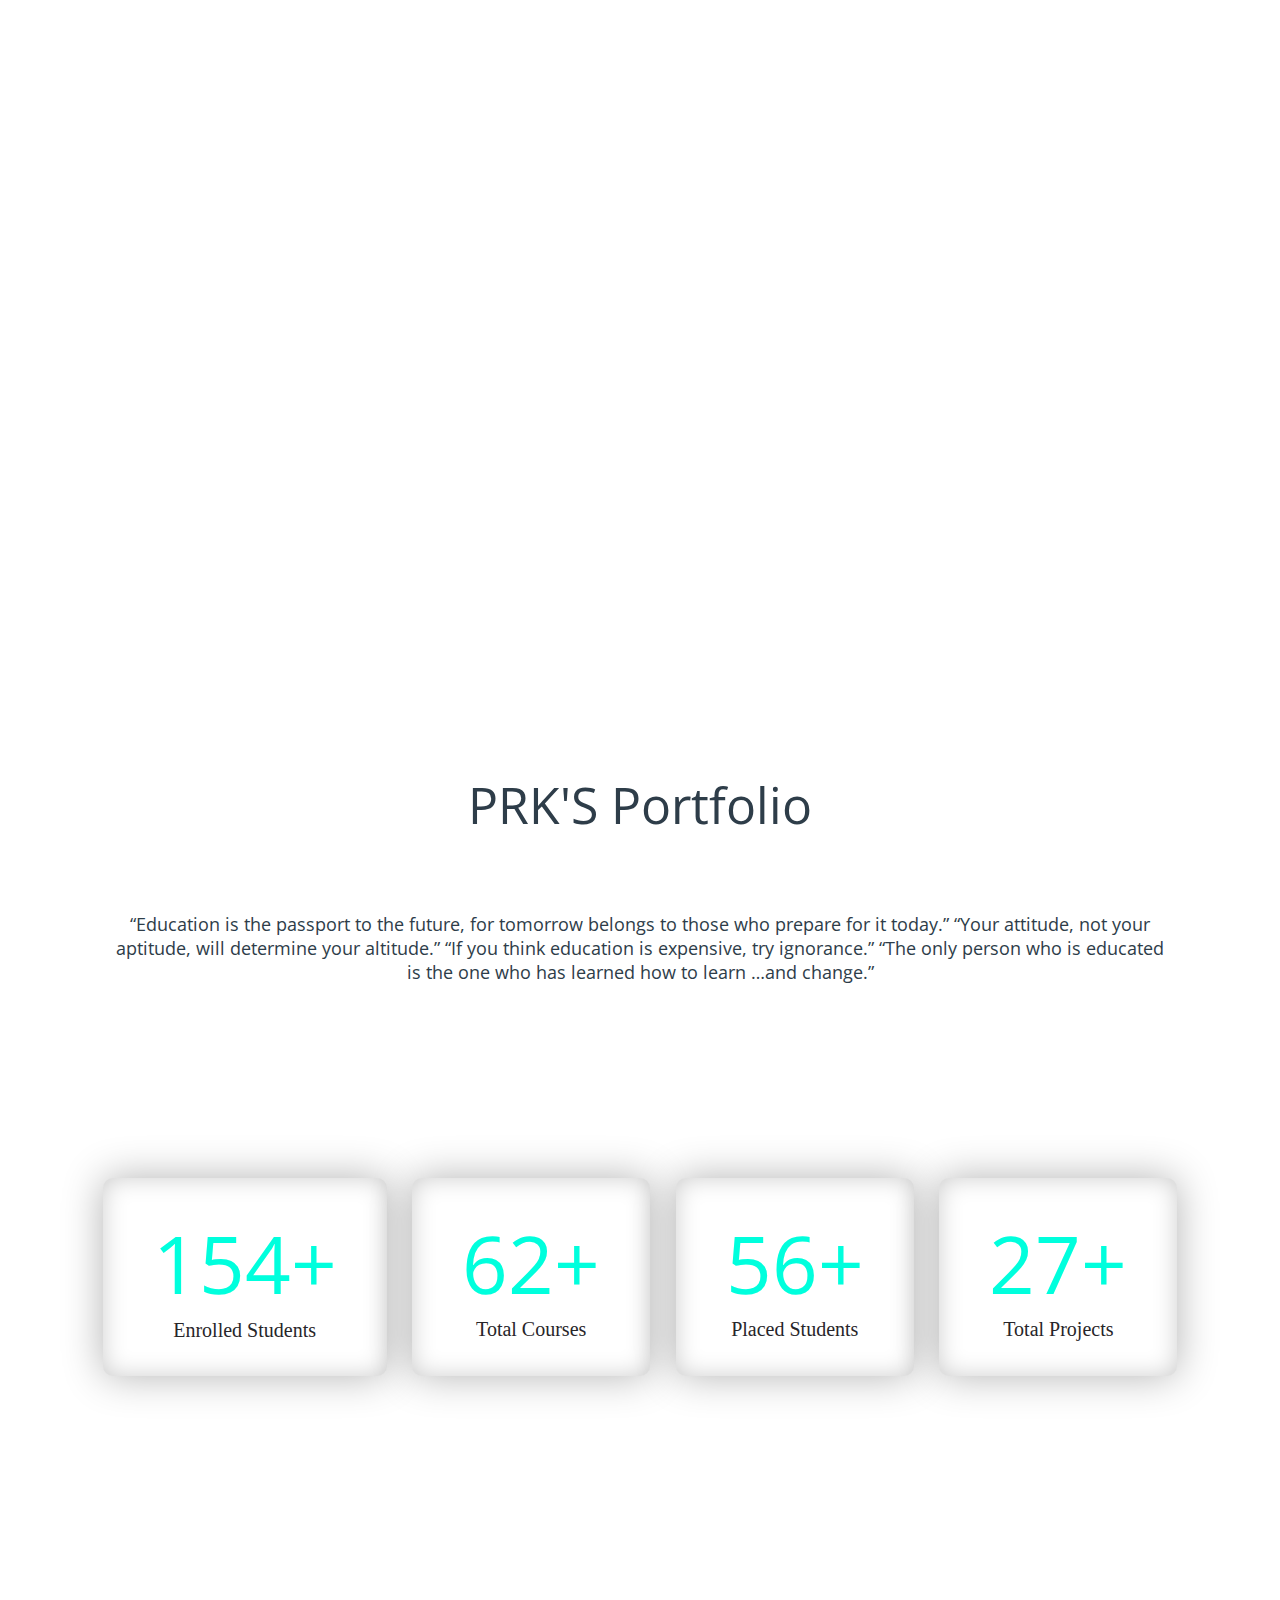
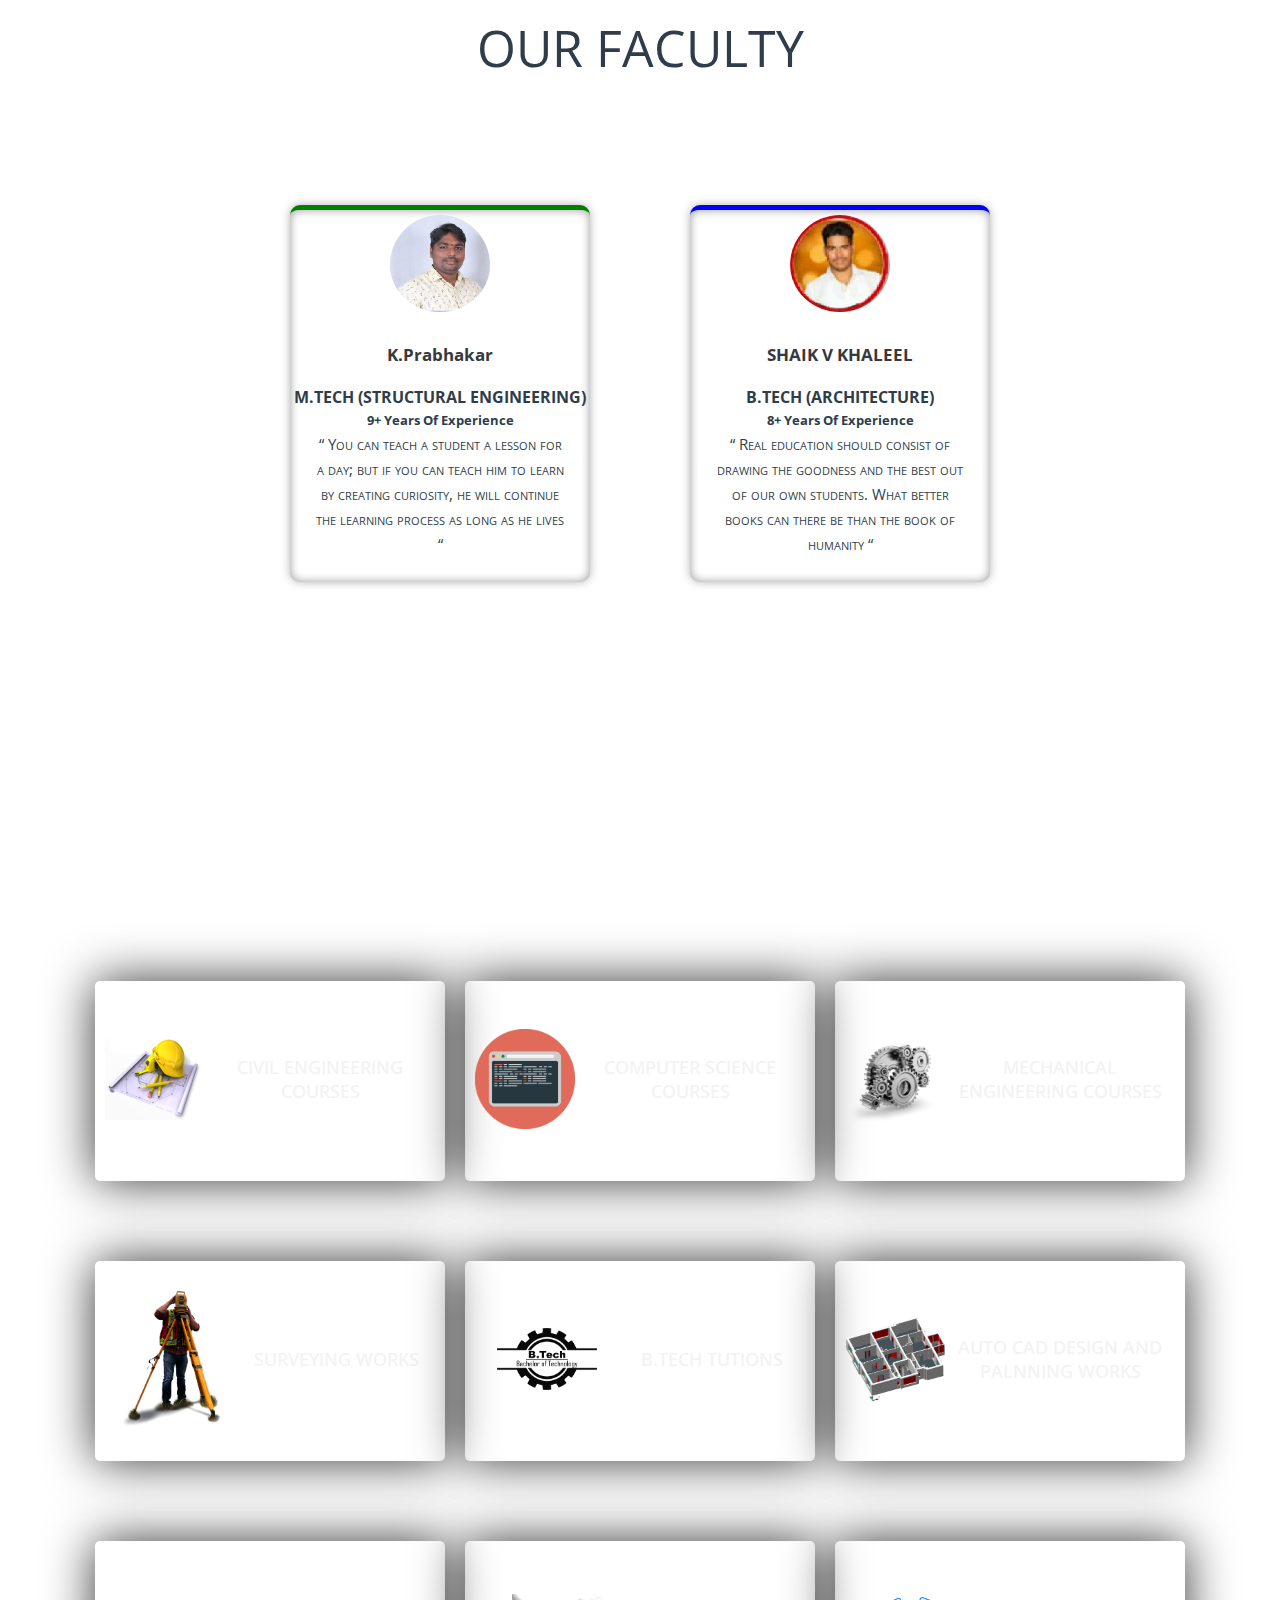
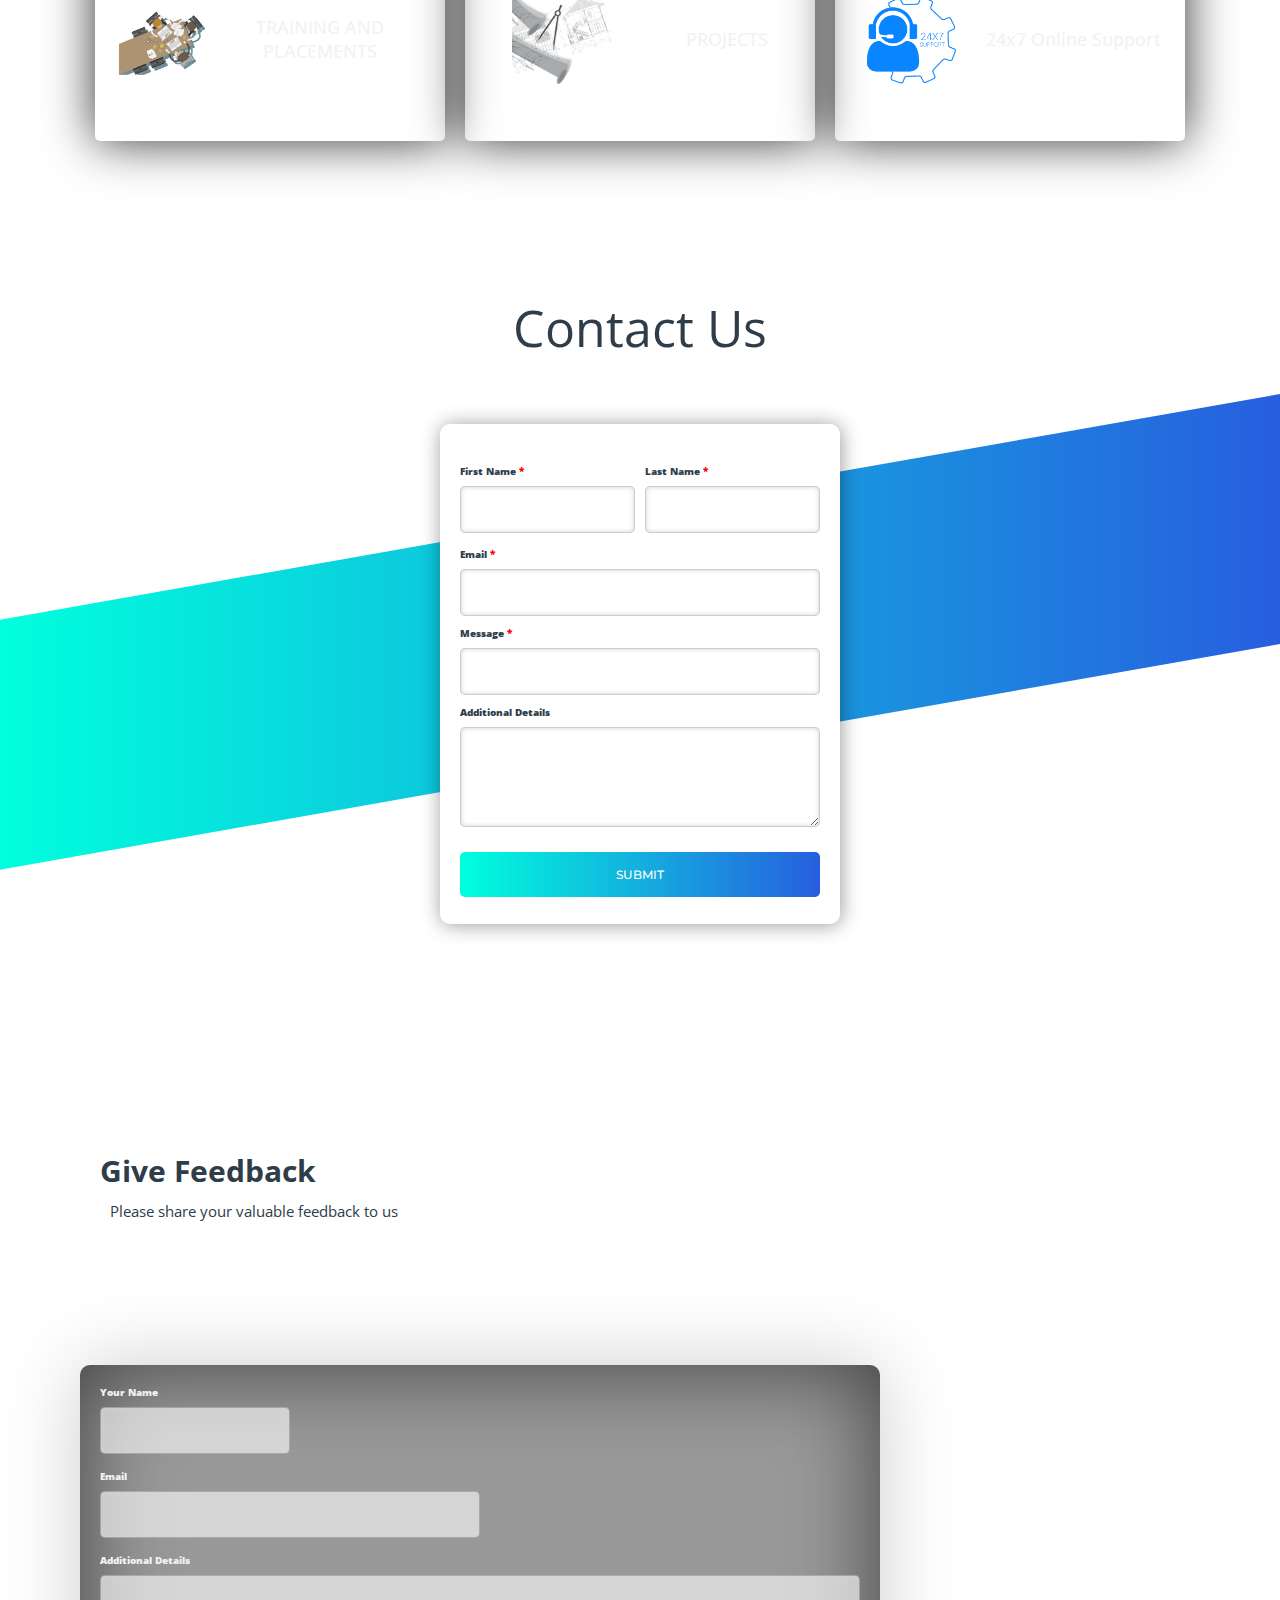
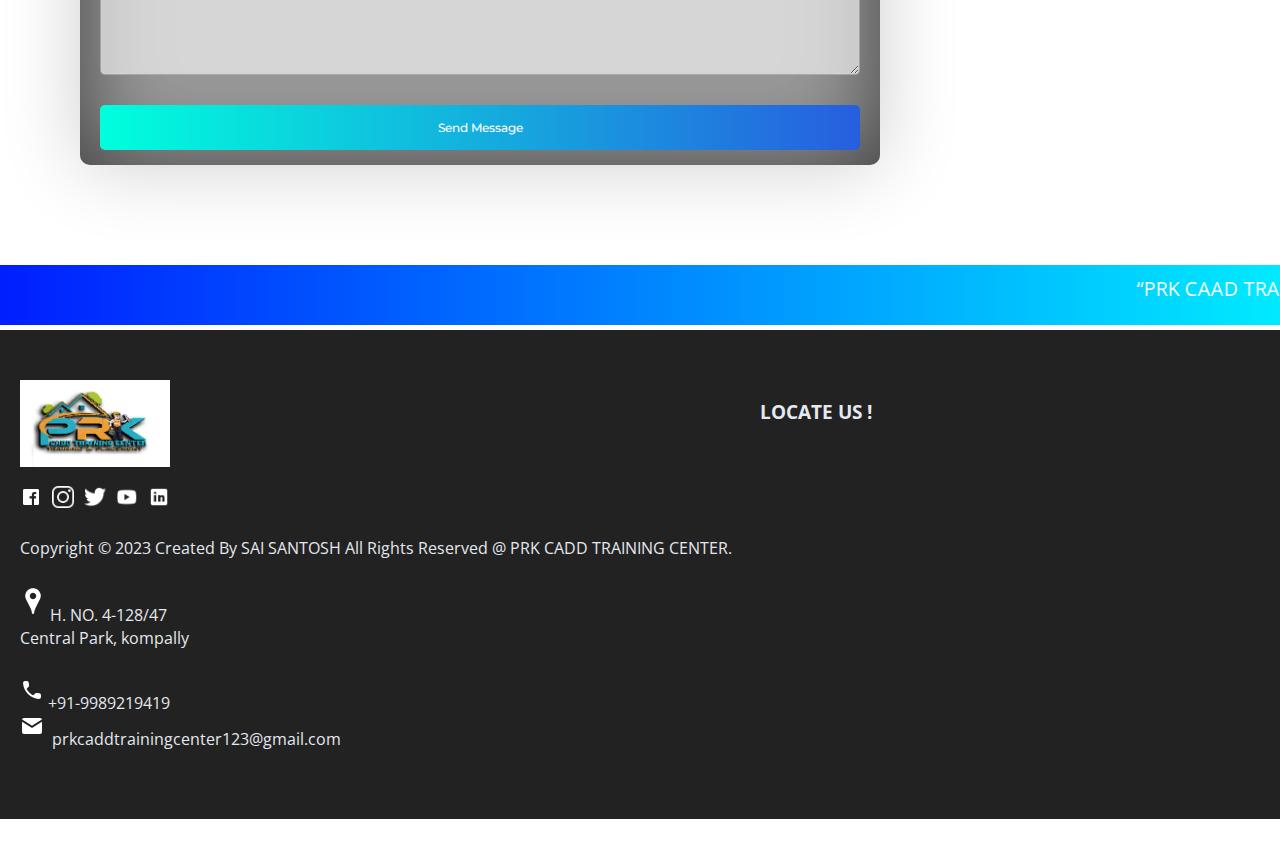
==== commit 5013d0a0: "Add files via upload" ====
--- a/index.html
+++ b/index.html
@@ -191,8 +191,10 @@
 		<div class="csec"></div>
 		<div class="back-contact">
 			<div class="cc">
-			<form action="https://formspree.io/f/moqzjbyb"
-			method="POST">
+				<form
+				action="https://formspree.io/f/mrgvppnq"
+				method="POST"
+			  >
 				<label>First Name <span class="imp">*</span></label><label style="margin-left: 185px">Last Name <span class="imp">*</span></label><br>
 				<center>
 				<input type="text" name="" style="margin-right: 10px; width: 175px" required="required"><input type="text" name="lname" style="width: 175px" required="required"><br>
